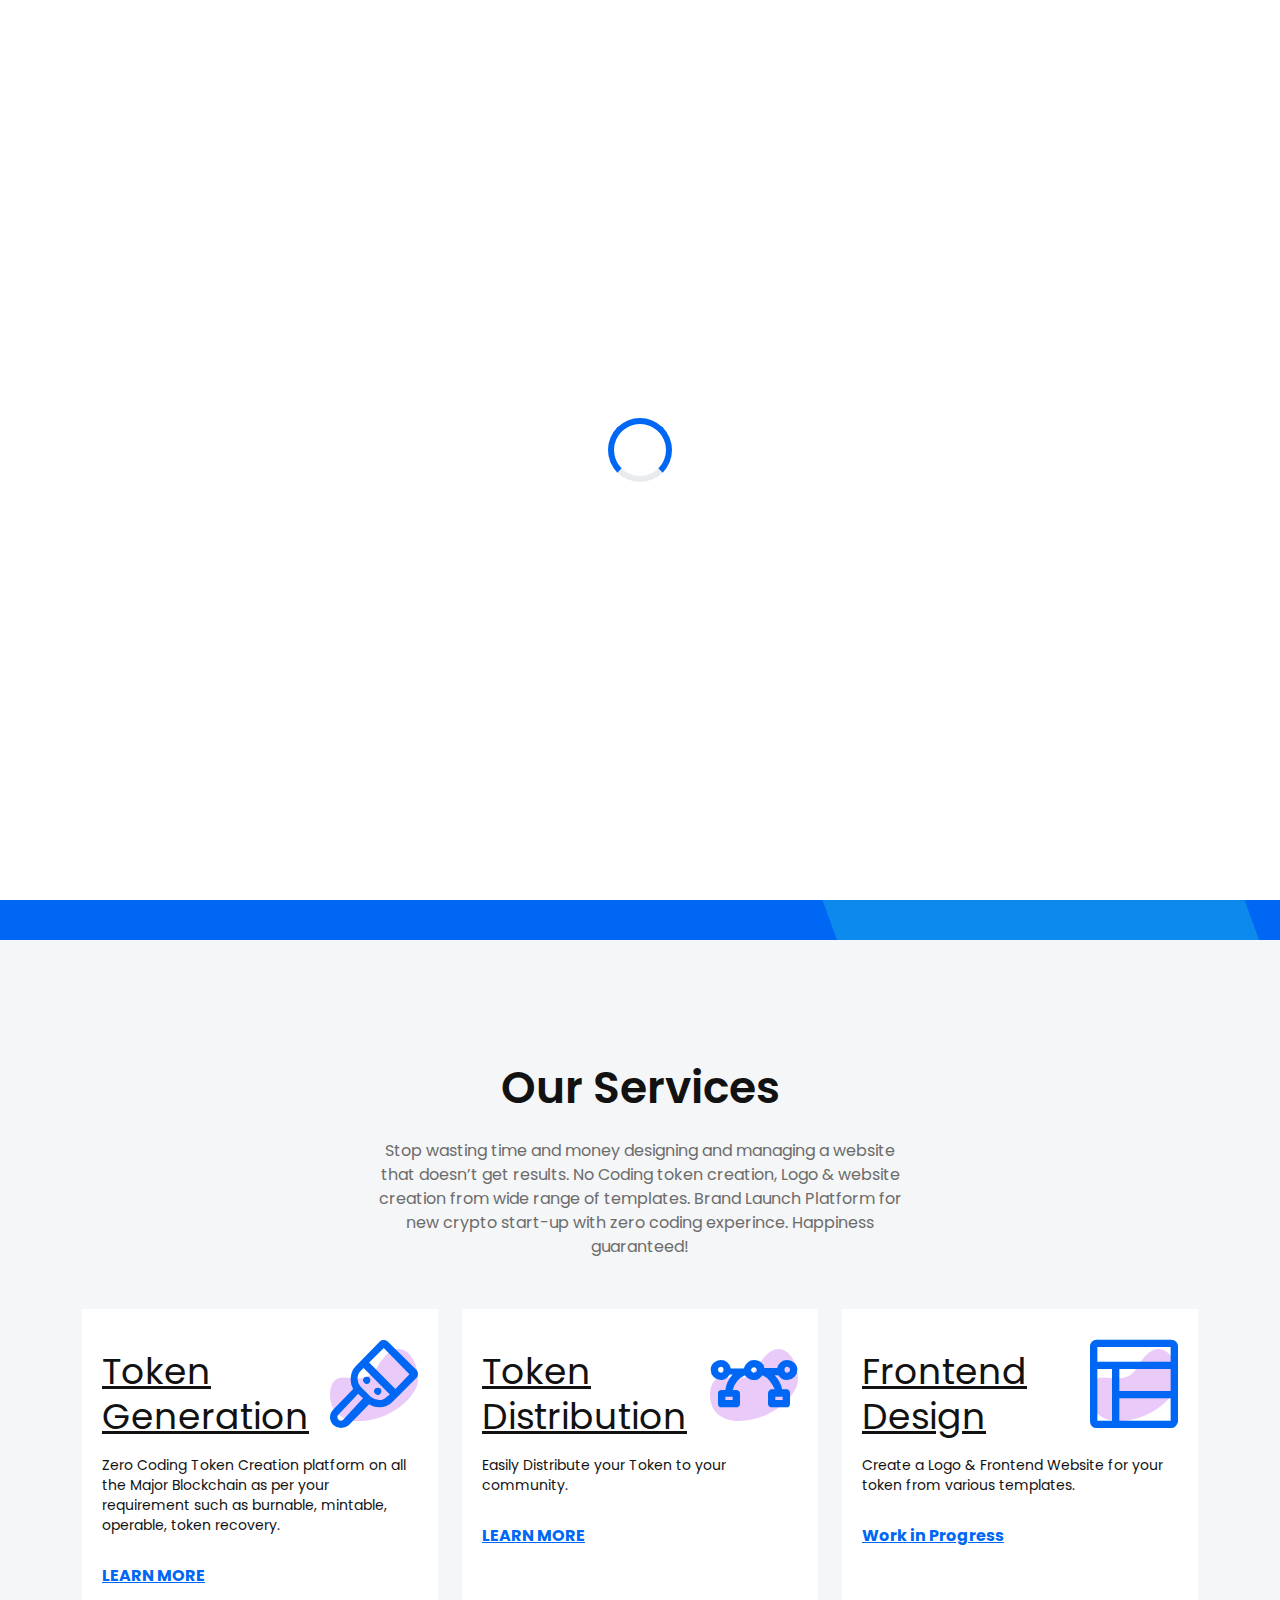
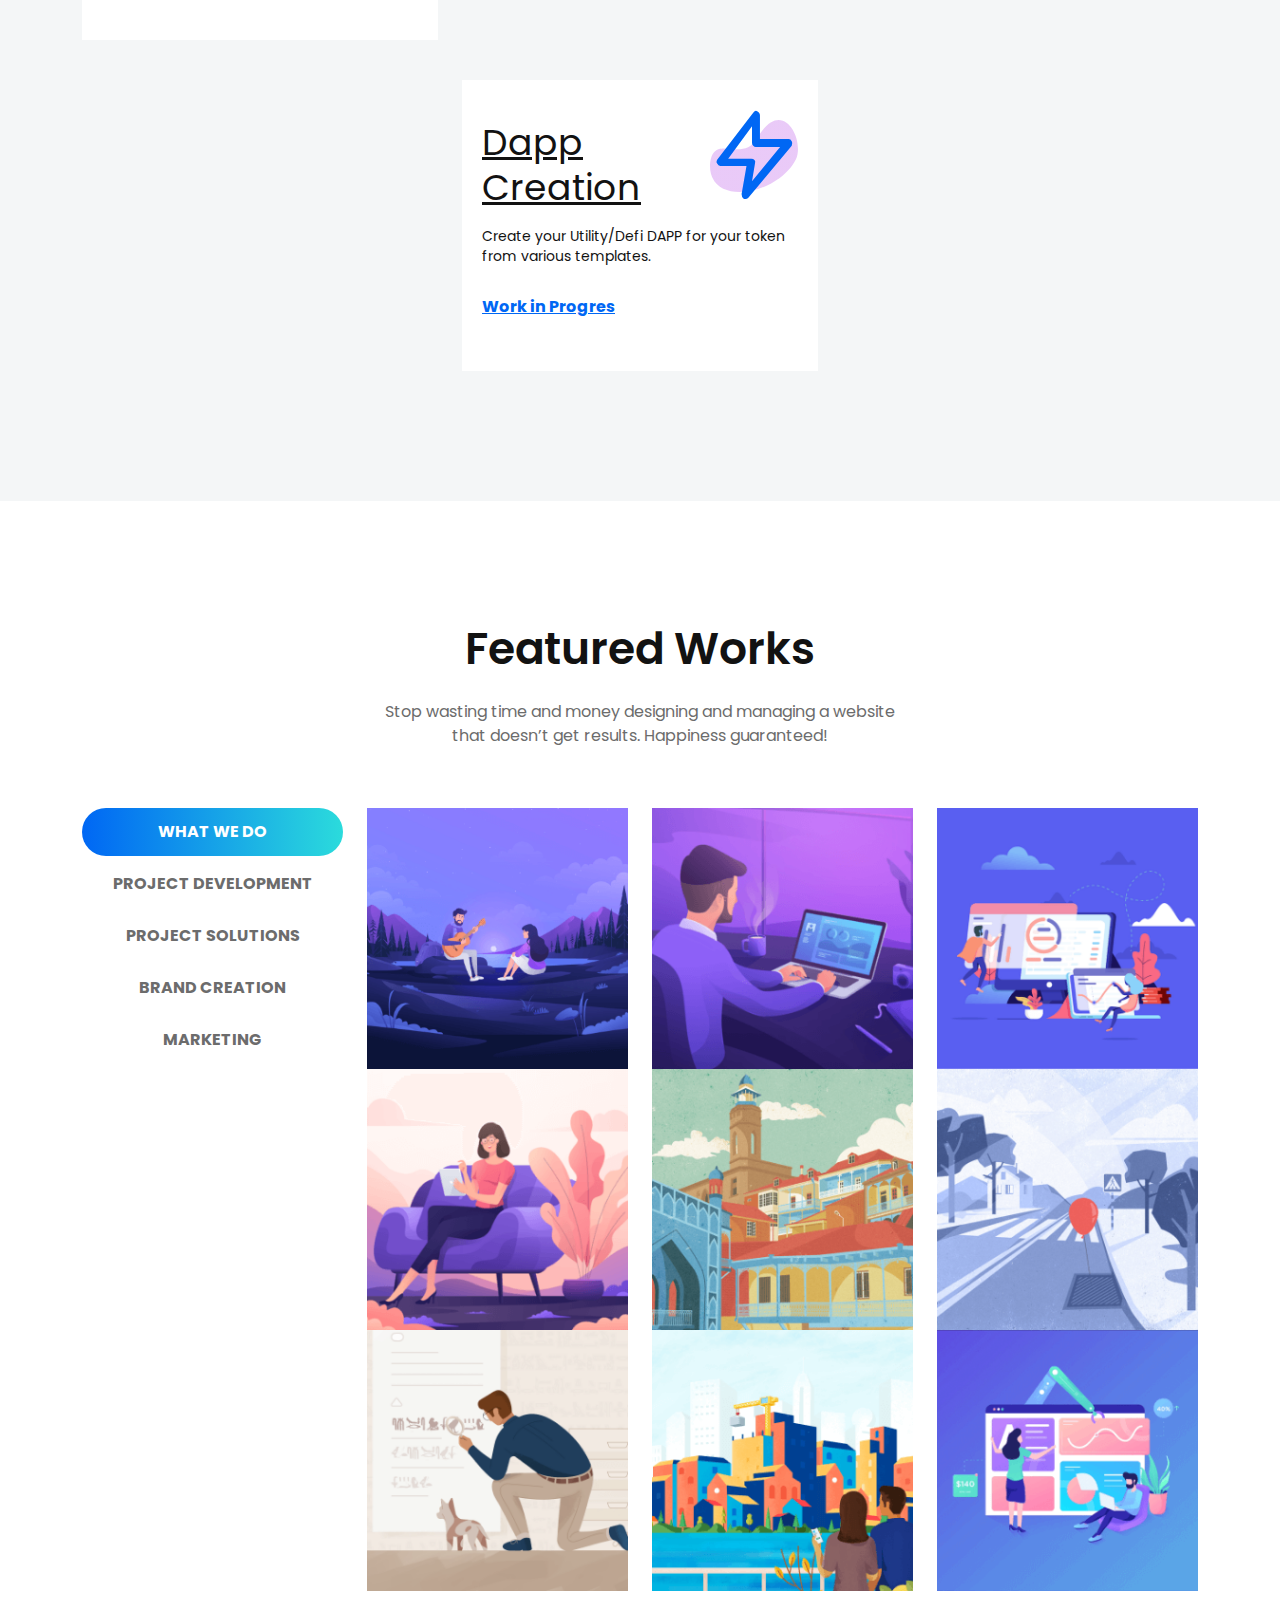
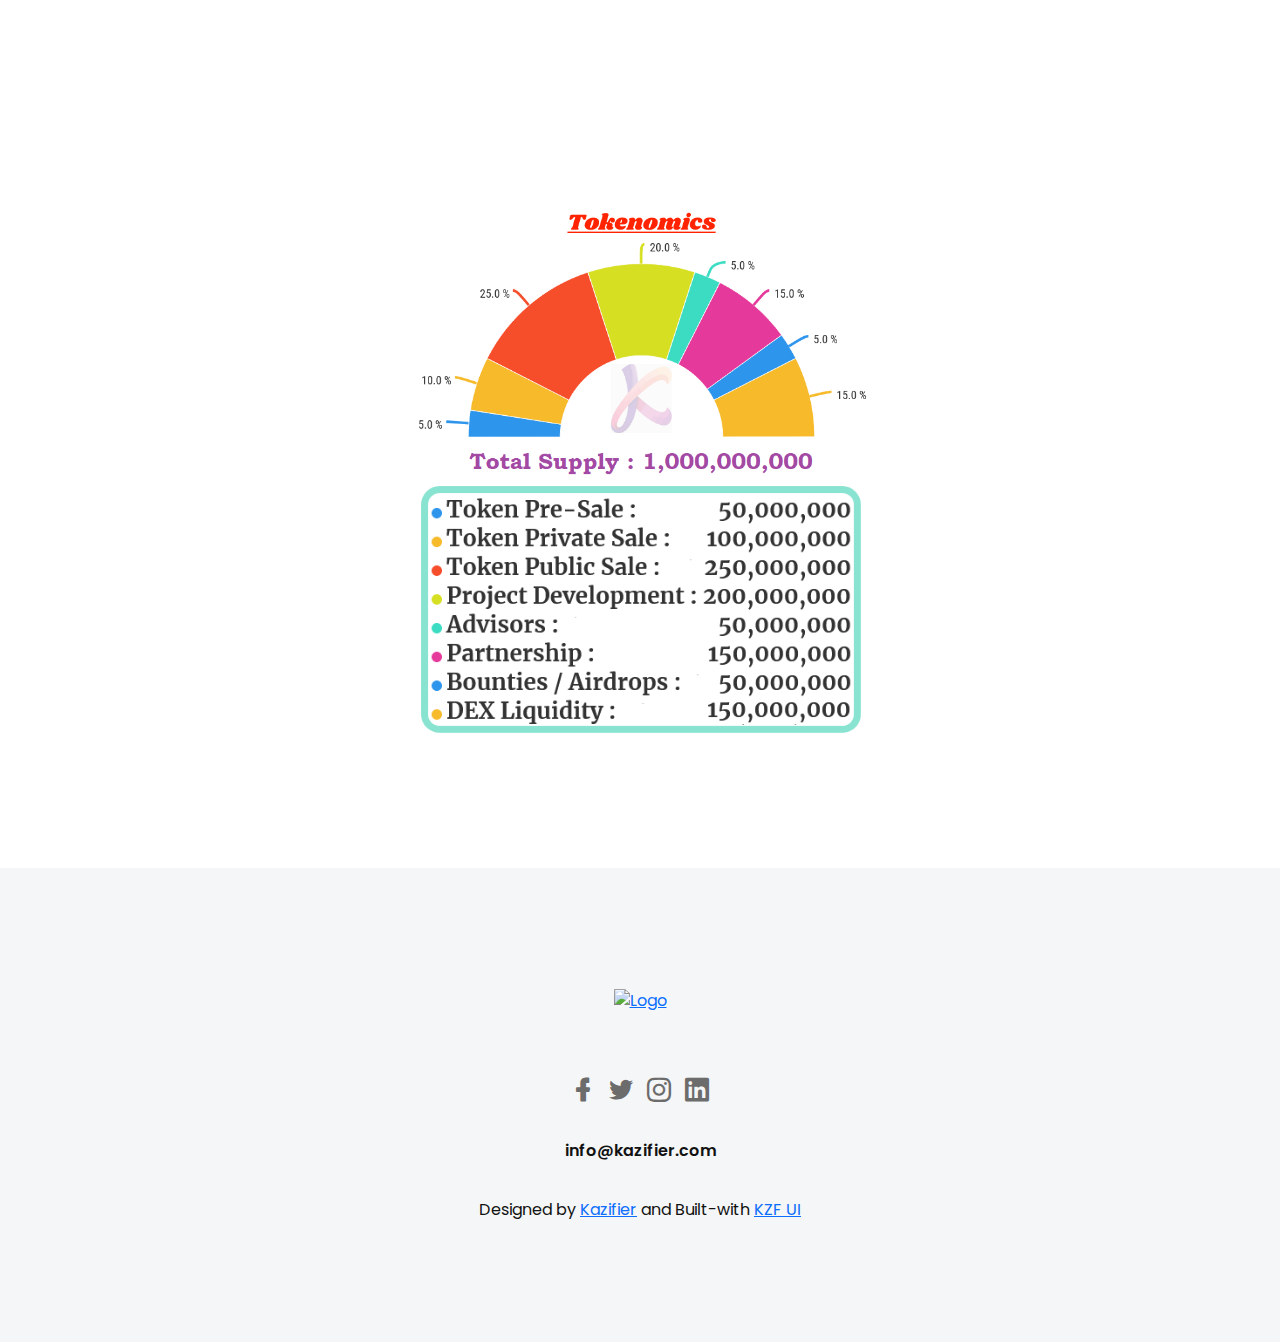
==== index.html @ 007f0717 "Initial commit" ====
<!doctype html>
<html class="no-js" lang="en">

<head>
    <meta charset="utf-8">
    
    <!--====== Title ======-->
    <title>Kazifier - Blockchain Solution</title>
    <link rel="icon" type="image/png" sizes="32x32" href="https://kazifier.sirv.com/UltimateBEP/favicon_package_v0.16/favicon-32x32.png">
	<link rel="apple-touch-icon" sizes="180x180" href="https://kazifier.sirv.com/UltimateBEP/favicon_package_v0.16/apple-touch-icon.png">
    <link rel="canonical" href="http://KZF.cryptocurrencya.repl.co">
    
    <!-- HTML Meta Tags -->
	<meta name="description" content="Easily create & deploy your Token, distribute among your community, create Logo & Website using wide range of Templates with Zero Coding Experience. Complete Blockchain Solutions under single Package.">
	<meta name="keywords" content="Kazifier, BEP20 Token Creator, BSC Token Creator, BEP20 Token Generator, ">
	<meta name="author" content="Kazifier">
	<meta name="robots" content="index, follow">

	<!-- Google / Search Engine Tags -->
	<meta itemprop="name" content="Kazifier - Blockchain Solution">
	<meta itemprop="description" content="Easily create & deploy your Token, distribute among your community, create Logo & Website using wide range of Templates with Zero Coding Experience. Complete Blockchain Solutions under single Package.">
	<meta itemprop="image" content="http://kazifier.sirv.com/KZF.png">

	<!-- Facebook Meta Tags -->
	<meta property="og:url" content="https://kazifier.com/">
	<meta property="og:type" content="website">
	<meta property="og:title" content="Kazifier - Blockchain Solution">
	<meta property="og:description" content="Easily create & deploy your Token, distribute among your community, create Logo & Website using wide range of Templates with Zero Coding Experience. Complete Blockchain Solutions under single Package.">
	<meta property="og:image" content="http://kazifier.sirv.com/KZF.png">

	<!-- Twitter Meta Tags -->
	<meta name="twitter:card" content="summary_large_image">
	<meta name="twitter:title" content="Kazifier - Blockchain Solution">
	<meta name="twitter:description" content="Easily create & deploy your Token, distribute among your community, create Logo & Website using wide range of Templates with Zero Coding Experience. Complete Blockchain Solutions under single Package.">
	<meta name="twitter:image" content="http://kazifier.sirv.com/KZF.png">

       
    <!--====== Magnific Popup CSS ======-->
    <link rel="stylesheet" href="assets/css/magnific-popup.css">
        
    <!--====== Slick CSS ======-->
    <link rel="stylesheet" href="assets/css/slick.css">
        
    <!--====== Line Icons CSS ======-->
    <link rel="stylesheet" href="assets/css/LineIcons.css">
        
    <!--====== Bootstrap CSS ======-->
    <link rel="stylesheet" href="https://cdn.jsdelivr.net/npm/bootstrap@5.0.1/dist/css/bootstrap.min.css" integrity="undefined" crossorigin="anonymous">
    
    <!--====== Default CSS ======-->
    <link rel="stylesheet" href="assets/css/default.css">
    
    <!--====== Style CSS ======-->
    <link rel="stylesheet" href="assets/css/style.css">

    <script src="https://cdn.jsdelivr.net/npm/cookie-bar/cookiebar-latest.min.js?forceLang=en&theme=momh&thirdparty=1&always=1&noGeoIp=1&scrolling=1&hideDetailsBtn=1" defer="true"></script>
    <script async="" src="https://connect.facebook.net/en_US/fbevents.js"></script>
	<script async="" src="https://www.google-analytics.com/analytics.js"></script>
    <link href="https://cdn.jsdelivr.net/npm/cookie-bar/themes/cookiebar-momh.min.css" rel="stylesheet" />
    
</head>

<body>
    <!--[if IE]>
    <p class="browserupgrade">You are using an <strong>outdated</strong> browser. Please <a href="https://browsehappy.com/">upgrade your browser</a> to improve your experience and security.</p>
  <![endif]-->
   
    <!--====== PRELOADER PART START ======-->

    <div class="preloader">
        <div class="loader">
            <div class="ytp-spinner">
                <div class="ytp-spinner-container">
                    <div class="ytp-spinner-rotator">
                        <div class="ytp-spinner-left">
                            <div class="ytp-spinner-circle"></div>
                        </div>
                        <div class="ytp-spinner-right">
                            <div class="ytp-spinner-circle"></div>
                        </div>
                    </div>
                </div>
            </div>
        </div>
    </div>

    <!--====== PRELOADER PART ENDS ======-->
    
    <!--====== NAVBAR TWO PART START ======-->

    <section class="navbar-area">
        <div class="container">
            <div class="row">
                <div class="col-lg-12">
                    <nav class="navbar navbar-expand-lg">
                       
                        <a class="navbar-brand" href="#">
                            <img src="https://kazifier.sirv.com/UltimateBEP/KZF.png" width="50" height=auto alt="Logo">
                        </a>
                        
                        <button class="navbar-toggler" type="button" data-toggle="collapse" data-target="#navbarTwo" aria-controls="navbarTwo" aria-expanded="false" aria-label="Toggle navigation">
                            <span class="toggler-icon"></span>
                            <span class="toggler-icon"></span>
                            <span class="toggler-icon"></span>
                        </button>

                        <div class="collapse navbar-collapse sub-menu-bar" id="navbarTwo">
                            <ul class="navbar-nav m-auto">
                                <li class="nav-item active"><a class="page-scroll" href="#home">home</a></li>
                                <li class="nav-item"><a class="page-scroll" href="#services">Services</a></li>
                                <li class="nav-item"><a class="page-scroll" href="#portfolio">Portfolio</a></li>
                                <li class="nav-item"><a class="page-scroll" href="#about">About</a></li>
                                <li class="nav-item"><a class="page-scroll" href="#contact"></a></li>
                            </ul>
                        </div>
                        
                        <div class="navbar-btn d-none d-sm-inline-block">
                            <ul>
                                <li><a class="solid" href="/cro.html">Create BEP20 Token</a></li>
                            </ul>
                        </div>
                    </nav> <!-- navbar -->
                </div>
            </div> <!-- row -->
        </div> <!-- container -->
    </section>

    <!--====== NAVBAR TWO PART ENDS ======-->
    
    <!--====== SLIDER PART START ======-->

    <section id="home" class="slider_area">
        <div id="carouselTwo" class="carousel slide" data-ride="carousel">
            <div class="carousel-inner">
                <div class="carousel-item active">
                    <div class="container">
                        <div class="row">
                            <div class="col-lg-6">
                                <div class="slider-content">
                                    <h1 class="title">Kazifier - Blockchain Solution</h1>
                                    <p class="text">We blend insights and strategy to create digital products for forward-thinking individual & organisations.</p>
                                    <ul class="slider-btn rounded-buttons">
                                        <li><a class="main-btn rounded-one" href="#">GET STARTED</a></li>
                                        <li><a class="main-btn rounded-two" href="https://kazifier.com/">Create BEP20 Token</a></li>
                                       <li><a class="main-btn rounded-two" href="https://airdrop-kazifier.vercel.app/">BEP20 Token Distributor</a></li>
                                    </ul>
                                </div>
                            </div>
                        </div> <!-- row -->
                    </div> <!-- container -->
                    <div class="slider-image-box d-none d-lg-flex align-items-end">
                        <div class="slider-image">
                            <img src="assets/images/slider/1.png" alt="Hero">
                        </div> <!-- slider-imgae -->
                    </div> <!-- slider-imgae box -->
                </div> <!-- carousel-item -->
            </div>
        </div>
    </section>

    <!--====== SLIDER PART ENDS ======-->
    
    <!--====== FEATRES TWO PART START ======-->

    <section id="services" class="features-area">
        <div class="container">
            <div class="row justify-content-center">
                <div class="col-lg-6 col-md-10">
                    <div class="section-title text-center pb-10">
                        <h3 class="title">Our Services</h3>
                        <p class="text">Stop wasting time and money designing and managing a website that doesn’t get results. No Coding token creation, Logo & website creation from wide range of templates. Brand Launch Platform for new crypto start-up with zero coding experince. Happiness guaranteed!</p>
                    </div> <!-- row -->
                </div>
            </div> <!-- row -->
            <div class="row justify-content-center">
                <div class="col-lg-4 col-md-7 col-sm-9">
                    <div class="single-features mt-40">
                        <div class="features-title-icon d-flex justify-content-between">
                            <h4 class="features-title"><a href="https://kazifier.com/">Token Generation</a></h4>
                            <div class="features-icon">
                                <i class="lni lni-brush"></i>
                                <img class="shape" src="assets/images/f-shape-1.svg" alt="Shape">
                            </div>
                        </div>
                        <div class="features-content">
                            <p class="text">Zero Coding Token Creation platform on all the Major Blockchain as per your requirement such as burnable, mintable, operable, token recovery.</p>
                            <a class="features-btn" href="https://kazifier.com/">LEARN MORE</a>
                        </div>
                    </div> <!-- single features -->
                </div>
                <div class="col-lg-4 col-md-7 col-sm-9">
                    <div class="single-features mt-40">
                        <div class="features-title-icon d-flex justify-content-between">
                            <h4 class="features-title"><a href="https://airdrop-kazifier.vercel.app/">Token Distribution</a></h4>
                            <div class="features-icon">
                                <i class="lni lni-vector"></i>
                                <img class="shape" src="assets/images/f-shape-1.svg" alt="Shape">
                            </div>
                        </div>
                        <div class="features-content">
                            <p class="text">Easily Distribute your Token to your community.</p>
                            <a class="features-btn" href="https://airdrop-kazifier.vercel.app/">LEARN MORE</a>
                        </div>
                    </div> <!-- single features -->
                </div>
                <div class="col-lg-4 col-md-7 col-sm-9">
                    <div class="single-features mt-40">
                        <div class="features-title-icon d-flex justify-content-between">
                            <h4 class="features-title"><a href="#">Frontend Design</a></h4>
                            <div class="features-icon">
                                <i class="lni lni-layout"></i>
                                <img class="shape" src="assets/images/f-shape-1.svg" alt="Shape">
                            </div>
                        </div>
                        <div class="features-content">
                            <p class="text">Create a Logo & Frontend Website for your token from various templates.</p>
                            <a class="features-btn" href="#">Work in Progress</a>
                        </div>
                    </div> <!-- single features -->
                </div>
                <div class="col-lg-4 col-md-7 col-sm-9">
                    <div class="single-features mt-40">
                        <div class="features-title-icon d-flex justify-content-between">
                            <h4 class="features-title"><a href="#">Dapp Creation</a></h4>
                            <div class="features-icon">
                                <i class="lni lni-bolt"></i>
                                <img class="shape" src="assets/images/f-shape-1.svg" alt="Shape">
                            </div>
                        </div>
                        <div class="features-content">
                            <p class="text">Create your Utility/Defi DAPP for your token from various templates.</p>
                            <a class="features-btn" href="#">Work in Progres</a>
                        </div>
                    </div> <!-- single features -->
                </div>
            </div> <!-- row -->
        </div> <!-- container -->
    </section>

    <!--====== FEATRES TWO PART ENDS ======-->
    
    <!--====== PORTFOLIO PART START ======-->

    <section id="portfolio" class="portfolio-area portfolio-four pb-100">
        <div class="container">
            <div class="row justify-content-center">
                <div class="col-lg-6 col-md-10">
                    <div class="section-title text-center pb-10">
                        <h3 class="title">Featured Works</h3>
                        <p class="text">Stop wasting time and money designing and managing a website that doesn’t get results. Happiness guaranteed!</p>
                    </div> <!-- section title -->
                </div>
            </div> <!-- row -->
            <div class="row">
                <div class="col-lg-3 col-md-3">
                    <div class="portfolio-menu text-center mt-50">
                        <ul>
                            <li data-filter="*" class="active">What We do</li>
                            <li data-filter=".branding-4">Project Development</li>
                            <li data-filter=".marketing-4">Project Solutions</li>
                            <li data-filter=".planning-4">Brand Creation</li>
                            <li data-filter=".research-4">Marketing</li>
                        </ul>
                    </div> <!-- portfolio menu -->
                </div>
                <div class="col-lg-9 col-md-9">
                    <div class="row no-gutters grid mt-50">
                        <div class="col-lg-4 col-sm-6 branding-4 planning-4">
                            <div class="single-portfolio">
                                <div class="portfolio-image">
                                    <img src="assets/images/portfolio/1.png" alt="">
                                    <div class="portfolio-overlay d-flex align-items-center justify-content-center">
                                        <div class="portfolio-content">
                                            <div class="portfolio-icon">
                                                <a class="image-popup" href="assets/images/portfolio/1.png"><i class="lni lni-zoom-in"></i></a>
                                                <img src="assets/images/portfolio/shape.svg" alt="shape" class="shape">
                                            </div>
                                            <div class="portfolio-icon">
                                                <a href="#"><i class="lni lni-link"></i></a>
                                                <img src="assets/images/portfolio/shape.svg" alt="shape" class="shape">
                                            </div>
                                        </div>
                                    </div>
                                </div>
                            </div> <!-- single portfolio -->
                        </div>
                        <div class="col-lg-4 col-sm-6 marketing-4 research-4">
                            <div class="single-portfolio">
                                <div class="portfolio-image">
                                    <img src="assets/images/portfolio/2.png" alt="">
                                    <div class="portfolio-overlay d-flex align-items-center justify-content-center">
                                        <div class="portfolio-content">
                                            <div class="portfolio-icon">
                                                <a class="image-popup" href="assets/images/portfolio/2.png"><i class="lni lni-zoom-in"></i></a>
                                                <img src="assets/images/portfolio/shape.svg" alt="shape" class="shape">
                                            </div>
                                            <div class="portfolio-icon">
                                                <a href="#"><i class="lni lni-link"></i></a>
                                                <img src="assets/images/portfolio/shape.svg" alt="shape" class="shape">
                                            </div>
                                        </div>
                                    </div>
                                </div>
                            </div> <!-- single portfolio -->
                        </div>
                        <div class="col-lg-4 col-sm-6 branding-4 marketing-4">
                            <div class="single-portfolio">
                                <div class="portfolio-image">
                                    <img src="assets/images/portfolio/3.png" alt="">
                                    <div class="portfolio-overlay d-flex align-items-center justify-content-center">
                                        <div class="portfolio-content">
                                            <div class="portfolio-icon">
                                                <a class="image-popup" href="assets/images/portfolio/3.png"><i class="lni lni-zoom-in"></i></a>
                                                <img src="assets/images/portfolio/shape.svg" alt="shape" class="shape">
                                            </div>
                                            <div class="portfolio-icon">
                                                <a href="#"><i class="lni lni-link"></i></a>
                                                <img src="assets/images/portfolio/shape.svg" alt="shape" class="shape">
                                            </div>
                                        </div>
                                    </div>
                                </div>
                            </div> <!-- single portfolio -->
                        </div>
                        <div class="col-lg-4 col-sm-6 planning-4 research-4">
                            <div class="single-portfolio">
                                <div class="portfolio-image">
                                    <img src="assets/images/portfolio/4.png" alt="">
                                    <div class="portfolio-overlay d-flex align-items-center justify-content-center">
                                        <div class="portfolio-content">
                                            <div class="portfolio-icon">
                                                <a class="image-popup" href="assets/images/portfolio/4.png"><i class="lni lni-zoom-in"></i></a>
                                                <img src="assets/images/portfolio/shape.svg" alt="shape" class="shape">
                                            </div>
                                            <div class="portfolio-icon">
                                                <a href="#"><i class="lni lni-link"></i></a>
                                                <img src="assets/images/portfolio/shape.svg" alt="shape" class="shape">
                                            </div>
                                        </div>
                                    </div>
                                </div>
                            </div> <!-- single portfolio -->
                        </div>
                        <div class="col-lg-4 col-sm-6 marketing-4">
                            <div class="single-portfolio">
                                <div class="portfolio-image">
                                    <img src="assets/images/portfolio/5.png" alt="">
                                    <div class="portfolio-overlay d-flex align-items-center justify-content-center">
                                        <div class="portfolio-content">
                                            <div class="portfolio-icon">
                                                <a class="image-popup" href="assets/images/portfolio/5.png"><i class="lni lni-zoom-in"></i></a>
                                                <img src="assets/images/portfolio/shape.svg" alt="shape" class="shape">
                                            </div>
                                            <div class="portfolio-icon">
                                                <a href="#"><i class="lni lni-link"></i></a>
                                                <img src="assets/images/portfolio/shape.svg" alt="shape" class="shape">
                                            </div>
                                        </div>
                                    </div>
                                </div>
                            </div> <!-- single portfolio -->
                        </div>
                        <div class="col-lg-4 col-sm-6 planning-4">
                            <div class="single-portfolio">
                                <div class="portfolio-image">
                                    <img src="assets/images/portfolio/6.png" alt="">
                                    <div class="portfolio-overlay d-flex align-items-center justify-content-center">
                                        <div class="portfolio-content">
                                            <div class="portfolio-icon">
                                                <a class="image-popup" href="assets/images/portfolio/6.png"><i class="lni lni-zoom-in"></i></a>
                                                <img src="assets/images/portfolio/shape.svg" alt="shape" class="shape">
                                            </div>
                                            <div class="portfolio-icon">
                                                <a href="#"><i class="lni lni-link"></i></a>
                                                <img src="assets/images/portfolio/shape.svg" alt="shape" class="shape">
                                            </div>
                                        </div>
                                    </div>
                                </div>
                            </div> <!-- single portfolio -->
                        </div>
                        <div class="col-lg-4 col-sm-6 research-4">
                            <div class="single-portfolio">
                                <div class="portfolio-image">
                                    <img src="assets/images/portfolio/7.png" alt="">
                                    <div class="portfolio-overlay d-flex align-items-center justify-content-center">
                                        <div class="portfolio-content">
                                            <div class="portfolio-icon">
                                                <a class="image-popup" href="assets/images/portfolio/7.png"><i class="lni lni-zoom-in"></i></a>
                                                <img src="assets/images/portfolio/shape.svg" alt="shape" class="shape">
                                            </div>
                                            <div class="portfolio-icon">
                                                <a href="#"><i class="lni lni-link"></i></a>
                                                <img src="assets/images/portfolio/shape.svg" alt="shape" class="shape">
                                            </div>
                                        </div>
                                    </div>
                                </div>
                            </div> <!-- single portfolio -->
                        </div>
                        <div class="col-lg-4 col-sm-6 branding-4 planning-4">
                            <div class="single-portfolio">
                                <div class="portfolio-image">
                                    <img src="assets/images/portfolio/8.png" alt="">
                                    <div class="portfolio-overlay d-flex align-items-center justify-content-center">
                                        <div class="portfolio-content">
                                            <div class="portfolio-icon">
                                                <a class="image-popup" href="assets/images/portfolio/8.png"><i class="lni lni-zoom-in"></i></a>
                                                <img src="assets/images/portfolio/shape.svg" alt="shape" class="shape">
                                            </div>
                                            <div class="portfolio-icon">
                                                <a href="#"><i class="lni lni-link"></i></a>
                                                <img src="assets/images/portfolio/shape.svg" alt="shape" class="shape">
                                            </div>
                                        </div>
                                    </div>
                                </div>
                            </div> <!-- single portfolio -->
                        </div>
                        <div class="col-lg-4 col-sm-6 marketing-4">
                            <div class="single-portfolio">
                                <div class="portfolio-image">
                                    <img src="assets/images/portfolio/9.png" alt="">
                                    <div class="portfolio-overlay d-flex align-items-center justify-content-center">
                                        <div class="portfolio-content">
                                            <div class="portfolio-icon">
                                                <a class="image-popup" href="assets/images/portfolio/9.png"><i class="lni lni-zoom-in"></i></a>
                                                <img src="assets/images/portfolio/shape.svg" alt="shape" class="shape">
                                            </div>
                                            <div class="portfolio-icon">
                                                <a href="#"><i class="lni lni-link"></i></a>
                                                <img src="assets/images/portfolio/shape.svg" alt="shape" class="shape">
                                            </div>
                                        </div>
                                    </div>
                                </div>
                            </div> <!-- single portfolio -->
                        </div>
                    </div> <!-- row -->
                </div>
            </div> <!-- row -->
        </div> <!-- container -->
    </section>

    <!--====== PORTFOLIO PART ENDS ======-->
    
       
    <!--====== ABOUT PART START ======-->

<section class="about-area about-dark" id="about">
    <div class="container">
        <div class="row justify-content-center">
            <div class="col-lg-5">
                <div class="about-image mt-10">
                    <img src="assets/images/chart.png" alt="about">
                    <img src="assets/images/token.png" alt="about">
                </div> <!-- faq image -->
            </div>
        </div> <!-- row -->
    </div> <!-- container -->
</section>

    <!--====== ABOUT PART ENDS ======-->
    <!--====== FOOTER PART START ======-->

    <section class="footer-area footer-white">
        <div class="container">
            <div class="row justify-content-center">
                <div class="col-lg-6">
                    <div class="footer-logo text-center">
                        <a class="mt-30" href="index.html"><img src="https://kazifier.sirv.com/UltimateBEP/KZF.png" width="200" height=auto alt="Logo"></a>
                    </div> <!-- footer logo -->
                    <ul class="social text-center mt-60">
                        <li><a href="https://facebook.com/kazifier"><i class="lni lni-facebook-filled"></i></a></li>
                        <li><a href="https://twitter.com/kazifier"><i class="lni lni-twitter-original"></i></a></li>
                        <li><a href="https://instagram.com/kazifier"><i class="lni lni-instagram-original"></i></a></li>
                        <li><a href="#"><i class="lni lni-linkedin-original"></i></a></li>
                    </ul> <!-- social -->
                    <div class="footer-support text-center">
                        <span class="mail">info@kazifier.com</span>
                    </div>
                    <div class="copyright text-center mt-35">
                        <p class="text">Designed by <a href="https://kazifier.com" rel="nofollow">Kazifier</a> and Built-with <a rel="nofollow" href="https://kazifier.com">KZF UI</a> </p>
                    </div> <!--  copyright -->
                </div>
            </div> <!-- row -->
        </div> <!-- container -->
        
        <div>
		<div id="cookie-bar-prompt" style="display: none; opacity: 0;">
			<div id="cookie-bar-prompt-content">
				<div><a href="http://cookie-bar.eu" id="cookie-bar-prompt-logo" rel="nofollow noopener noreferrer"><span>cookie bar</span></a> <a id="cookie-bar-prompt-close" rel="nofollow noopener noreferrer"><span>close</span></a></div>
				<div class="clear">&nbsp;</div>
				<p>This website makes use of cookies to enhance browsing experience and provide additional functionality. None of this data can or will be used to identify or contact you.</p>
				<p>This website makes use of third party cookies, see the details in the privacy policy.</p>
				<p>
					<br />
					<br /> <i id="cookie-bar-tracking">This website makes use of tracking cookies, see the details in the privacy policy.</i>
					<br />
					<br /> <i id="cookie-bar-privacy-page">To learn more about how this website uses cookies or localStorage, please read our <a href="" id="cookie-bar-privacy-link" rel="nofollow noopener noreferrer">PRIVACY POLICY</a>.</i>
					<br />
					<br />
					<br /> By clicking <span>Allow cookies</span> you give your permission to this website to store small bits of data on your device.
					<br />
					<br /> <i id="cookie-bar-no-consent" style="display: none;">By clicking <span>Disallow cookies</span>, <span id="cookie-bar-scrolling" style="display: inline-block;">or by scrolling the page,</span> you deny your consent to store any cookies and localStorage data for this website, eventually deleting already stored cookies (some parts of the site may stop working properly).</i>
					<br />
					<br /> To learn more about cookies and localStorage, visit <a href="https://ico.org.uk/for-organisations/guide-to-pecr/cookies-and-similar-technologies/" rel="nofollow noopener noreferrer" target="_blank">Information Commissioner&#39;s Office</a>.</p>
				<hr />
				<div>To disable all cookies through the browser, click on the corresponding icon and follow the instructions:</div>
				<div id="cookie-bar-browsers">
					<!-- Thanks Peequi for the icons http://ampeross.deviantart.com/art/Peequi-part-1-290622606 --><a class="chrome" href="https://support.google.com/accounts/answer/61416?hl=en" rel="nofollow noopener noreferrer" target="_blank"><span>Chrome</span></a> <a class="firefox" href="https://support.mozilla.org/en-GB/kb/enable-and-disable-cookies-website-preferences" rel="nofollow noopener noreferrer" target="_blank"><span>Firefox</span></a> <a class="ie" href="http://windows.microsoft.com/en-gb/internet-explorer/delete-manage-cookies#ie=ie-11" rel="nofollow noopener noreferrer" target="_blank"><span>Internet Explorer</span></a> <a class="opera" href="https://help.opera.com/en/latest/web-preferences/#cookies" rel="nofollow noopener noreferrer" target="_blank"><span>Opera</span></a> <a class="safari" href="https://support.apple.com/en-gb/guide/safari/sfri11471/mac" rel="nofollow noopener noreferrer" target="_blank"><span>Safari</span></a></div>
				<div>&nbsp;</div>
				<p>&nbsp;</p>
			</div>
		</div>
		<div id="cookie-bar" style="display: none; bottom: 0px; opacity: 0;">
			<p>This website makes use of cookies to enhance browsing experience and provide additional functionality. <a data-alt="Privacy policy" id="cookie-bar-prompt-button" rel="nofollow noopener noreferrer" style="display: none;">Details</a> <a href="" id="cookie-bar-main-privacy-link" rel="nofollow noopener noreferrer">Privacy policy</a></p>
			<div><a id="cookie-bar-button-no" rel="nofollow noopener noreferrer" style="display: none;">Disallow cookies</a> <a id="cookie-bar-button" rel="nofollow noopener noreferrer">Allow cookies</a></div>
		</div>
	    </div>
    </section>

    <!--====== FOOTER PART ENDS ======-->
    
    <!--====== BACK TOP TOP PART START ======-->

    <a href="#" class="back-to-top"><i class="lni lni-chevron-up"></i></a>

    <!--====== BACK TOP TOP PART ENDS ======-->    

    <!--====== PART START ======-->

<!--
    <section class="">
        <div class="container">
            <div class="row">
                <div class="col-lg-">
                    
                </div>
            </div>
        </div>
    </section>
-->

    <!--====== PART ENDS ======-->




    <!--====== Jquery js ======-->
    <script src="https://cdn.jsdelivr.net/npm/jquery@3.6.0/dist/jquery.min.js"></script>
    <script src="https://cdn.jsdelivr.net/npm/modernizr@3.11.7/lib/cli.min.js"></script>
    
    <!--====== Bootstrap js ======-->
    <script src="https://cdn.jsdelivr.net/npm/popper.js@1.16.1/dist/umd/popper.min.js"></script>
    <script src="https://cdn.jsdelivr.net/npm/bootstrap@5.0.1/dist/js/bootstrap.min.js" integrity="undefined" crossorigin="anonymous"></script>
    
    <!--====== Slick js ======-->
    <script src="assets/js/slick.min.js"></script>
    
    <!--====== Magnific Popup js ======-->
    <script src="https://cdn.jsdelivr.net/npm/magnific-popup@1.1.0/dist/jquery.magnific-popup.min.js"></script>
    
    <!--====== Isotope js ======-->
    <script src="https://unpkg.com/imagesloaded@4/imagesloaded.pkgd.min.js"></script>
    <script src="https://unpkg.com/isotope-layout@3/dist/isotope.pkgd.min.js"></script>
        
    <!--====== Scrolling Nav js ======-->
    <script src="https://cdn.jsdelivr.net/npm/jquery.easing@1.4.1/jquery.easing.min.js"></script>
    <script src="assets/js/scrolling-nav.js"></script>
    
    <!--====== Main js ======-->
    <script src="assets/js/main.js"></script>
    
</body>

</html>
---- assets/css/default.css ----
/* Deafult Margin & Padding */
/*-- Margin Top --*/
.mt-5 {
	margin-top: 5px;
}
.mt-10 {
	margin-top: 10px;
}
.mt-15 {
	margin-top: 15px;
}
.mt-20 {
	margin-top: 20px;
}
.mt-25 {
	margin-top: 25px;
}
.mt-30 {
	margin-top: 30px;
}
.mt-35 {
	margin-top: 35px;
}
.mt-40 {
	margin-top: 40px;
}
.mt-45 {
	margin-top: 45px;
}
.mt-50 {
	margin-top: 50px;
}
.mt-55 {
	margin-top: 55px;
}
.mt-60 {
	margin-top: 60px;
}
.mt-65 {
	margin-top: 65px;
}
.mt-70 {
	margin-top: 70px;
}
.mt-75 {
	margin-top: 75px;
}
.mt-80 {
	margin-top: 80px;
}
.mt-85 {
	margin-top: 85px;
}
.mt-90 {
	margin-top: 90px;
}
.mt-95 {
	margin-top: 95px;
}
.mt-100 {
	margin-top: 100px;
}
.mt-105 {
	margin-top: 105px;
}
.mt-110 {
	margin-top: 110px;
}
.mt-115 {
	margin-top: 115px;
}
.mt-120 {
	margin-top: 120px;
}
.mt-125 {
	margin-top: 125px;
}
.mt-130 {
	margin-top: 130px;
}
.mt-135 {
	margin-top: 135px;
}
.mt-140 {
	margin-top: 140px;
}
.mt-145 {
	margin-top: 145px;
}
.mt-150 {
	margin-top: 150px;
}
.mt-155 {
	margin-top: 155px;
}
.mt-160 {
	margin-top: 160px;
}
.mt-165 {
	margin-top: 165px;
}
.mt-170 {
	margin-top: 170px;
}
.mt-175 {
	margin-top: 175px;
}
.mt-180 {
	margin-top: 180px;
}
.mt-185 {
	margin-top: 185px;
}
.mt-190 {
	margin-top: 190px;
}
.mt-195 {
	margin-top: 195px;
}
.mt-200 {
	margin-top: 200px;
}
/*-- Margin Bottom --*/

.mb-5 {
	margin-bottom: 5px;
}
.mb-10 {
	margin-bottom: 10px;
}
.mb-15 {
	margin-bottom: 15px;
}
.mb-20 {
	margin-bottom: 20px;
}
.mb-25 {
	margin-bottom: 25px;
}
.mb-30 {
	margin-bottom: 30px;
}
.mb-35 {
	margin-bottom: 35px;
}
.mb-40 {
	margin-bottom: 40px;
}
.mb-45 {
	margin-bottom: 45px;
}
.mb-50 {
	margin-bottom: 50px;
}
.mb-55 {
	margin-bottom: 55px;
}
.mb-60 {
	margin-bottom: 60px;
}
.mb-65 {
	margin-bottom: 65px;
}
.mb-70 {
	margin-bottom: 70px;
}
.mb-75 {
	margin-bottom: 75px;
}
.mb-80 {
	margin-bottom: 80px;
}
.mb-85 {
	margin-bottom: 85px;
}
.mb-90 {
	margin-bottom: 90px;
}
.mb-95 {
	margin-bottom: 95px;
}
.mb-100 {
	margin-bottom: 100px;
}
.mb-105 {
	margin-bottom: 105px;
}
.mb-110 {
	margin-bottom: 110px;
}
.mb-115 {
	margin-bottom: 115px;
}
.mb-120 {
	margin-bottom: 120px;
}
.mb-125 {
	margin-bottom: 125px;
}
.mb-130 {
	margin-bottom: 130px;
}
.mb-135 {
	margin-bottom: 135px;
}
.mb-140 {
	margin-bottom: 140px;
}
.mb-145 {
	margin-bottom: 145px;
}
.mb-150 {
	margin-bottom: 150px;
}
.mb-155 {
	margin-bottom: 155px;
}
.mb-160 {
	margin-bottom: 160px;
}
.mb-165 {
	margin-bottom: 165px;
}
.mb-170 {
	margin-bottom: 170px;
}
.mb-175 {
	margin-bottom: 175px;
}
.mb-180 {
	margin-bottom: 180px;
}
.mb-185 {
	margin-bottom: 185px;
}
.mb-190 {
	margin-bottom: 190px;
}
.mb-195 {
	margin-bottom: 195px;
}
.mb-200 {
	margin-bottom: 200px;
}
/*-- margin left --*/
.ml-5 {
	margin-left: 5px;
}
.ml-10 {
	margin-left: 10px;
}
.ml-15 {
	margin-left: 15px;
}
.ml-20 {
	margin-left: 20px;
}
.ml-25 {
	margin-left: 25px;
}
.ml-30 {
	margin-left: 30px;
}
.ml-35 {
	margin-left: 35px;
}
.ml-40 {
	margin-left: 40px;
}
.ml-45 {
	margin-left: 45px;
}
.ml-50 {
	margin-left: 50px;
}
.ml-55 {
	margin-left: 55px;
}
.ml-60 {
	margin-left: 60px;
}
.ml-65 {
	margin-left: 65px;
}
.ml-70 {
	margin-left: 70px;
}
.ml-75 {
	margin-left: 75px;
}
.ml-80 {
	margin-left: 80px;
}
.ml-85 {
	margin-left: 85px;
}
.ml-90 {
	margin-left: 90px;
}
.ml-95 {
	margin-left: 95px;
}
.ml-100 {
	margin-left: 100px;
}
.ml-105 {
	margin-left: 105px;
}
.ml-110 {
	margin-left: 110px;
}
.ml-115 {
	margin-left: 115px;
}
.ml-120 {
	margin-left: 120px;
}
.ml-125 {
	margin-left: 125px;
}
.ml-130 {
	margin-left: 130px;
}
.ml-135 {
	margin-left: 135px;
}
.ml-140 {
	margin-left: 140px;
}
.ml-145 {
	margin-left: 145px;
}
.ml-150 {
	margin-left: 150px;
}
.ml-155 {
	margin-left: 155px;
}
.ml-160 {
	margin-left: 160px;
}
.ml-165 {
	margin-left: 165px;
}
.ml-170 {
	margin-left: 170px;
}
.ml-175 {
	margin-left: 175px;
}
.ml-180 {
	margin-left: 180px;
}
.ml-185 {
	margin-left: 185px;
}
.ml-190 {
	margin-left: 190px;
}
.ml-195 {
	margin-left: 195px;
}
.ml-200 {
	margin-left: 200px;
}
/*-- margin right --*/
.mr-5 {
	margin-right: 5px;
}
.mr-10 {
	margin-right: 10px;
}
.mr-15 {
	margin-right: 15px;
}
.mr-20 {
	margin-right: 20px;
}
.mr-25 {
	margin-right: 25px;
}
.mr-30 {
	margin-right: 30px;
}
.mr-35 {
	margin-right: 35px;
}
.mr-40 {
	margin-right: 40px;
}
.mr-45 {
	margin-right: 45px;
}
.mr-50 {
	margin-right: 50px;
}
.mr-55 {
	margin-right: 55px;
}
.mr-60 {
	margin-right: 60px;
}
.mr-65 {
	margin-right: 65px;
}
.mr-70 {
	margin-right: 70px;
}
.mr-75 {
	margin-right: 75px;
}
.mr-80 {
	margin-right: 80px;
}
.mr-85 {
	margin-right: 85px;
}
.mr-90 {
	margin-right: 90px;
}
.mr-95 {
	margin-right: 95px;
}
.mr-100 {
	margin-right: 100px;
}
.mr-105 {
	margin-right: 105px;
}
.mr-110 {
	margin-right: 110px;
}
.mr-115 {
	margin-right: 115px;
}
.mr-120 {
	margin-right: 120px;
}
.mr-125 {
	margin-right: 125px;
}
.mr-130 {
	margin-right: 130px;
}
.mr-135 {
	margin-right: 135px;
}
.mr-140 {
	margin-right: 140px;
}
.mr-145 {
	margin-right: 145px;
}
.mr-150 {
	margin-right: 150px;
}
.mr-155 {
	margin-right: 155px;
}
.mr-160 {
	margin-right: 160px;
}
.mr-165 {
	margin-right: 165px;
}
.mr-170 {
	margin-right: 170px;
}
.mr-175 {
	margin-right: 175px;
}
.mr-180 {
	margin-right: 180px;
}
.mr-185 {
	margin-right: 185px;
}
.mr-190 {
	margin-right: 190px;
}
.mr-195 {
	margin-right: 195px;
}
.mr-200 {
	margin-right: 200px;
}


/*-- Padding Top --*/

.pt-5 {
	padding-top: 5px;
}
.pt-10 {
	padding-top: 10px;
}
.pt-15 {
	padding-top: 15px;
}
.pt-20 {
	padding-top: 20px;
}
.pt-25 {
	padding-top: 25px;
}
.pt-30 {
	padding-top: 30px;
}
.pt-35 {
	padding-top: 35px;
}
.pt-40 {
	padding-top: 40px;
}
.pt-45 {
	padding-top: 45px;
}
.pt-50 {
	padding-top: 50px;
}
.pt-55 {
	padding-top: 55px;
}
.pt-60 {
	padding-top: 60px;
}
.pt-65 {
	padding-top: 65px;
}
.pt-70 {
	padding-top: 70px;
}
.pt-75 {
	padding-top: 75px;
}
.pt-80 {
	padding-top: 80px;
}
.pt-85 {
	padding-top: 85px;
}
.pt-90 {
	padding-top: 90px;
}
.pt-95 {
	padding-top: 95px;
}
.pt-100 {
	padding-top: 100px;
}
.pt-105 {
	padding-top: 105px;
}
.pt-110 {
	padding-top: 110px;
}
.pt-115 {
	padding-top: 115px;
}
.pt-120 {
	padding-top: 120px;
}
.pt-125 {
	padding-top: 125px;
}
.pt-130 {
	padding-top: 130px;
}
.pt-135 {
	padding-top: 135px;
}
.pt-140 {
	padding-top: 140px;
}
.pt-145 {
	padding-top: 145px;
}
.pt-150 {
	padding-top: 150px;
}
.pt-155 {
	padding-top: 155px;
}
.pt-160 {
	padding-top: 160px;
}
.pt-165 {
	padding-top: 165px;
}
.pt-170 {
	padding-top: 170px;
}
.pt-175 {
	padding-top: 175px;
}
.pt-180 {
	padding-top: 180px;
}
.pt-185 {
	padding-top: 185px;
}
.pt-190 {
	padding-top: 190px;
}
.pt-195 {
	padding-top: 195px;
}
.pt-200 {
	padding-top: 200px;
}
/*-- Padding Bottom --*/

.pb-5 {
	padding-bottom: 5px;
}
.pb-10 {
	padding-bottom: 10px;
}
.pb-15 {
	padding-bottom: 15px;
}
.pb-20 {
	padding-bottom: 20px;
}
.pb-25 {
	padding-bottom: 25px;
}
.pb-30 {
	padding-bottom: 30px;
}
.pb-35 {
	padding-bottom: 35px;
}
.pb-40 {
	padding-bottom: 40px;
}
.pb-45 {
	padding-bottom: 45px;
}
.pb-50 {
	padding-bottom: 50px;
}
.pb-55 {
	padding-bottom: 55px;
}
.pb-60 {
	padding-bottom: 60px;
}
.pb-65 {
	padding-bottom: 65px;
}
.pb-70 {
	padding-bottom: 70px;
}
.pb-75 {
	padding-bottom: 75px;
}
.pb-80 {
	padding-bottom: 80px;
}
.pb-85 {
	padding-bottom: 85px;
}
.pb-90 {
	padding-bottom: 90px;
}
.pb-95 {
	padding-bottom: 95px;
}
.pb-100 {
	padding-bottom: 100px;
}
.pb-105 {
	padding-bottom: 105px;
}
.pb-110 {
	padding-bottom: 110px;
}
.pb-115 {
	padding-bottom: 115px;
}
.pb-120 {
	padding-bottom: 120px;
}
.pb-125 {
	padding-bottom: 125px;
}
.pb-130 {
	padding-bottom: 130px;
}
.pb-135 {
	padding-bottom: 135px;
}
.pb-140 {
	padding-bottom: 140px;
}
.pb-145 {
	padding-bottom: 145px;
}
.pb-150 {
	padding-bottom: 150px;
}
.pb-155 {
	padding-bottom: 155px;
}
.pb-160 {
	padding-bottom: 160px;
}
.pb-165 {
	padding-bottom: 165px;
}
.pb-170 {
	padding-bottom: 170px;
}
.pb-175 {
	padding-bottom: 175px;
}
.pb-180 {
	padding-bottom: 180px;
}
.pb-185 {
	padding-bottom: 185px;
}
.pb-190 {
	padding-bottom: 190px;
}
.pb-195 {
	padding-bottom: 195px;
}
.pb-200 {
	padding-bottom: 200px;
}

/*-- Padding left --*/

.pl-0 {
	padding-left: 0px;
}
.pl-5 {
	padding-left: 5px;
}
.pl-10 {
	padding-left: 10px;
}
.pl-15 {
	padding-left: 15px;
}
.pl-20 {
	padding-left: 20px;
}
.pl-25 {
	padding-left: 25px;
}
.pl-30 {
	padding-left: 30px;
}
.pl-35 {
	padding-left: 35px;
}
.pl-40 {
	padding-left: 40px;
}
.pl-45 {
	padding-left: 45px;
}
.pl-50 {
	padding-left: 50px;
}
.pl-55 {
	padding-left: 55px;
}
.pl-60 {
	padding-left: 60px;
}
.pl-65 {
	padding-left: 65px;
}
.pl-70 {
	padding-left: 70px;
}
.pl-75 {
	padding-left: 75px;
}
.pl-80 {
	padding-left: 80px;
}
.pl-85 {
	padding-left: 85px;
}
.pl-90 {
	padding-left: 90px;
}
.pl-100 {
	padding-left: 100px;
}
.pl-105 {
	padding-left: 105px;
}
.pl-110 {
	padding-left: 110px;
}
.pl-115 {
	padding-left: 115px;
}
.pl-120 {
	padding-left: 120px;
}
.pl-125 {
	padding-left: 125px;
}
/*-- Padding right --*/

.pr-0 {
	padding-right: 0px;
}
.pr-5 {
	padding-right: 5px;
}
.pr-10 {
	padding-right: 10px;
}
.pr-15 {
	padding-right: 15px;
}
.pr-20 {
	padding-right: 20px;
}
.pr-25 {
	padding-right: 25px;
}
.pr-30 {
	padding-right: 30px;
}
.pr-35 {
	padding-right: 35px;
}
.pr-40 {
	padding-right: 40px;
}
.pr-45 {
	padding-right: 45px;
}
.pr-50 {
	padding-right: 50px;
}
.pr-55 {
	padding-right: 55px;
}
.pr-60 {
	padding-right: 60px;
}
.pr-65 {
	padding-right: 65px;
}
.pr-70 {
	padding-right: 70px;
}
.pr-75 {
	padding-right: 75px;
}
.pr-80 {
	padding-right: 80px;
}
.pr-85 {
	padding-right: 85px;
}
.pr-90 {
	padding-right: 90px;
}
.pr-95 {
	padding-right: 95px;
}
.pr-100 {
	padding-right: 100px;
}
.pr-105 {
	padding-right: 105px;
}
/* Background Color */

.gray-bg {
	background: #f6f6f6;
}
.white-bg {
	background: #fff;
}
.black-bg {
	background: #222;
}
/* Color */

.white {
	color: #fff;
}
.black {
	color: #222;
}
/* black overlay */

[data-overlay] {
	position: relative;
}
[data-overlay]::before {
	background: #000 none repeat scroll 0 0;
	content: "";
	height: 100%;
	left: 0;
	position: absolute;
	top: 0;
	width: 100%;
	z-index: 1;
}
[data-overlay="3"]::before {
	opacity: 0.3;
}
[data-overlay="4"]::before {
	opacity: 0.4;
}
[data-overlay="5"]::before {
	opacity: 0.5;
}
[data-overlay="6"]::before {
	opacity: 0.6;
}
[data-overlay="7"]::before {
	opacity: 0.7;
}
[data-overlay="8"]::before {
	opacity: 0.8;
}
[data-overlay="9"]::before {
	opacity: 0.9;
}
---- assets/css/style.css ----
/*---------------------------------------------------------------------------------
-----------------------------------------------------------------------------------

    CSS INDEX
    ===================

    01. Theme default CSS
	02. Header
    03. Hero
	04. Footer

-----------------------------------------------------------------------------------*/
/*===========================
      01.COMMON css 
===========================*/
@import url("https://fonts.googleapis.com/css?family=Poppins:300,400,500,600,700,800");
body {
  font-family: "Poppins", sans-serif;
  font-weight: normal;
  font-style: normal;
  color: #121212; }

* {
  margin: 0;
  padding: 0;
  -webkit-box-sizing: border-box;
  -moz-box-sizing: border-box;
  box-sizing: border-box; }

img {
  max-width: 100%; }

a:focus,
input:focus,
textarea:focus,
button:focus {
  text-decoration: none;
  outline: none; }

a:focus,
a:hover {
  text-decoration: none; }

i,
span,
a {
  display: inline-block; }

h1,
h2,
h3,
h4,
h5,
h6 {
  font-family: "Poppins", sans-serif;
  font-weight: 600;
  color: #121212;
  margin: 0px; }

h1 {
  font-size: 48px; }

h2 {
  font-size: 36px; }

h3 {
  font-size: 28px; }

h4 {
  font-size: 22px; }

h5 {
  font-size: 18px; }

h6 {
  font-size: 16px; }

ul, ol {
  margin: 0px;
  padding: 0px;
  list-style-type: none; }

p {
  font-size: 16px;
  font-weight: 400;
  line-height: 24px;
  color: #121212;
  margin: 0px; }

.bg_cover {
  background-position: center center;
  background-size: cover;
  background-repeat: no-repeat;
  width: 100%;
  height: 100%; }

/*===== All Slick Slide Outline Style =====*/
.slick-slide {
  outline: 0; }

/*===== All Section Title Style =====*/
.section-title .title {
  font-size: 44px;
  font-weight: 600;
  color: #121212;
  line-height: 55px; }
  @media (max-width: 767px) {
    .section-title .title {
      font-size: 30px;
      line-height: 35px; } }
.section-title .text {
  font-size: 16px;
  line-height: 24px;
  color: #6c6c6c;
  margin-top: 24px; }

/*===== All Preloader Style =====*/
.preloader {
  /* Body Overlay */
  position: fixed;
  top: 0;
  left: 0;
  display: table;
  height: 100%;
  width: 100%;
  /* Change Background Color */
  background: #fff;
  z-index: 99999; }
  .preloader .loader {
    display: table-cell;
    vertical-align: middle;
    text-align: center; }
    .preloader .loader .ytp-spinner {
      position: absolute;
      left: 50%;
      top: 50%;
      width: 64px;
      margin-left: -32px;
      z-index: 18;
      pointer-events: none; }
      .preloader .loader .ytp-spinner .ytp-spinner-container {
        pointer-events: none;
        position: absolute;
        width: 100%;
        padding-bottom: 100%;
        top: 50%;
        left: 50%;
        margin-top: -50%;
        margin-left: -50%;
        -webkit-animation: ytp-spinner-linspin 1568.23529647ms linear infinite;
        -moz-animation: ytp-spinner-linspin 1568.23529647ms linear infinite;
        -o-animation: ytp-spinner-linspin 1568.23529647ms linear infinite;
        animation: ytp-spinner-linspin 1568.23529647ms linear infinite; }
        .preloader .loader .ytp-spinner .ytp-spinner-container .ytp-spinner-rotator {
          position: absolute;
          width: 100%;
          height: 100%;
          -webkit-animation: ytp-spinner-easespin 5332ms cubic-bezier(0.4, 0, 0.2, 1) infinite both;
          -moz-animation: ytp-spinner-easespin 5332ms cubic-bezier(0.4, 0, 0.2, 1) infinite both;
          -o-animation: ytp-spinner-easespin 5332ms cubic-bezier(0.4, 0, 0.2, 1) infinite both;
          animation: ytp-spinner-easespin 5332ms cubic-bezier(0.4, 0, 0.2, 1) infinite both; }
          .preloader .loader .ytp-spinner .ytp-spinner-container .ytp-spinner-rotator .ytp-spinner-left {
            position: absolute;
            top: 0;
            left: 0;
            bottom: 0;
            overflow: hidden;
            right: 50%; }
          .preloader .loader .ytp-spinner .ytp-spinner-container .ytp-spinner-rotator .ytp-spinner-right {
            position: absolute;
            top: 0;
            right: 0;
            bottom: 0;
            overflow: hidden;
            left: 50%; }
    .preloader .loader .ytp-spinner-circle {
      box-sizing: border-box;
      position: absolute;
      width: 200%;
      height: 100%;
      border-style: solid;
      /* Spinner Color */
      border-color: #0067f4 #0067f4 #e9ecef;
      border-radius: 50%;
      border-width: 6px; }
    .preloader .loader .ytp-spinner-left .ytp-spinner-circle {
      left: 0;
      right: -100%;
      border-right-color: #e9ecef;
      -webkit-animation: ytp-spinner-left-spin 1333ms cubic-bezier(0.4, 0, 0.2, 1) infinite both;
      -moz-animation: ytp-spinner-left-spin 1333ms cubic-bezier(0.4, 0, 0.2, 1) infinite both;
      -o-animation: ytp-spinner-left-spin 1333ms cubic-bezier(0.4, 0, 0.2, 1) infinite both;
      animation: ytp-spinner-left-spin 1333ms cubic-bezier(0.4, 0, 0.2, 1) infinite both; }
    .preloader .loader .ytp-spinner-right .ytp-spinner-circle {
      left: -100%;
      right: 0;
      border-left-color: #e9ecef;
      -webkit-animation: ytp-right-spin 1333ms cubic-bezier(0.4, 0, 0.2, 1) infinite both;
      -moz-animation: ytp-right-spin 1333ms cubic-bezier(0.4, 0, 0.2, 1) infinite both;
      -o-animation: ytp-right-spin 1333ms cubic-bezier(0.4, 0, 0.2, 1) infinite both;
      animation: ytp-right-spin 1333ms cubic-bezier(0.4, 0, 0.2, 1) infinite both; }

/* Preloader Animations */
@-webkit-keyframes ytp-spinner-linspin {
  to {
    -webkit-transform: rotate(360deg);
    -moz-transform: rotate(360deg);
    -ms-transform: rotate(360deg);
    -o-transform: rotate(360deg);
    transform: rotate(360deg); } }
@keyframes ytp-spinner-linspin {
  to {
    -webkit-transform: rotate(360deg);
    -moz-transform: rotate(360deg);
    -ms-transform: rotate(360deg);
    -o-transform: rotate(360deg);
    transform: rotate(360deg); } }
@-webkit-keyframes ytp-spinner-easespin {
  12.5% {
    -webkit-transform: rotate(135deg);
    -moz-transform: rotate(135deg);
    -ms-transform: rotate(135deg);
    -o-transform: rotate(135deg);
    transform: rotate(135deg); }
  25% {
    -webkit-transform: rotate(270deg);
    -moz-transform: rotate(270deg);
    -ms-transform: rotate(270deg);
    -o-transform: rotate(270deg);
    transform: rotate(270deg); }
  37.5% {
    -webkit-transform: rotate(405deg);
    -moz-transform: rotate(405deg);
    -ms-transform: rotate(405deg);
    -o-transform: rotate(405deg);
    transform: rotate(405deg); }
  50% {
    -webkit-transform: rotate(540deg);
    -moz-transform: rotate(540deg);
    -ms-transform: rotate(540deg);
    -o-transform: rotate(540deg);
    transform: rotate(540deg); }
  62.5% {
    -webkit-transform: rotate(675deg);
    -moz-transform: rotate(675deg);
    -ms-transform: rotate(675deg);
    -o-transform: rotate(675deg);
    transform: rotate(675deg); }
  75% {
    -webkit-transform: rotate(810deg);
    -moz-transform: rotate(810deg);
    -ms-transform: rotate(810deg);
    -o-transform: rotate(810deg);
    transform: rotate(810deg); }
  87.5% {
    -webkit-transform: rotate(945deg);
    -moz-transform: rotate(945deg);
    -ms-transform: rotate(945deg);
    -o-transform: rotate(945deg);
    transform: rotate(945deg); }
  to {
    -webkit-transform: rotate(1080deg);
    -moz-transform: rotate(1080deg);
    -ms-transform: rotate(1080deg);
    -o-transform: rotate(1080deg);
    transform: rotate(1080deg); } }
@keyframes ytp-spinner-easespin {
  12.5% {
    -webkit-transform: rotate(135deg);
    -moz-transform: rotate(135deg);
    -ms-transform: rotate(135deg);
    -o-transform: rotate(135deg);
    transform: rotate(135deg); }
  25% {
    -webkit-transform: rotate(270deg);
    -moz-transform: rotate(270deg);
    -ms-transform: rotate(270deg);
    -o-transform: rotate(270deg);
    transform: rotate(270deg); }
  37.5% {
    -webkit-transform: rotate(405deg);
    -moz-transform: rotate(405deg);
    -ms-transform: rotate(405deg);
    -o-transform: rotate(405deg);
    transform: rotate(405deg); }
  50% {
    -webkit-transform: rotate(540deg);
    -moz-transform: rotate(540deg);
    -ms-transform: rotate(540deg);
    -o-transform: rotate(540deg);
    transform: rotate(540deg); }
  62.5% {
    -webkit-transform: rotate(675deg);
    -moz-transform: rotate(675deg);
    -ms-transform: rotate(675deg);
    -o-transform: rotate(675deg);
    transform: rotate(675deg); }
  75% {
    -webkit-transform: rotate(810deg);
    -moz-transform: rotate(810deg);
    -ms-transform: rotate(810deg);
    -o-transform: rotate(810deg);
    transform: rotate(810deg); }
  87.5% {
    -webkit-transform: rotate(945deg);
    -moz-transform: rotate(945deg);
    -ms-transform: rotate(945deg);
    -o-transform: rotate(945deg);
    transform: rotate(945deg); }
  to {
    -webkit-transform: rotate(1080deg);
    -moz-transform: rotate(1080deg);
    -ms-transform: rotate(1080deg);
    -o-transform: rotate(1080deg);
    transform: rotate(1080deg); } }
@-webkit-keyframes ytp-spinner-left-spin {
  0% {
    -webkit-transform: rotate(130deg);
    -moz-transform: rotate(130deg);
    -ms-transform: rotate(130deg);
    -o-transform: rotate(130deg);
    transform: rotate(130deg); }
  50% {
    -webkit-transform: rotate(-5deg);
    -moz-transform: rotate(-5deg);
    -ms-transform: rotate(-5deg);
    -o-transform: rotate(-5deg);
    transform: rotate(-5deg); }
  to {
    -webkit-transform: rotate(130deg);
    -moz-transform: rotate(130deg);
    -ms-transform: rotate(130deg);
    -o-transform: rotate(130deg);
    transform: rotate(130deg); } }
@keyframes ytp-spinner-left-spin {
  0% {
    -webkit-transform: rotate(130deg);
    -moz-transform: rotate(130deg);
    -ms-transform: rotate(130deg);
    -o-transform: rotate(130deg);
    transform: rotate(130deg); }
  50% {
    -webkit-transform: rotate(-5deg);
    -moz-transform: rotate(-5deg);
    -ms-transform: rotate(-5deg);
    -o-transform: rotate(-5deg);
    transform: rotate(-5deg); }
  to {
    -webkit-transform: rotate(130deg);
    -moz-transform: rotate(130deg);
    -ms-transform: rotate(130deg);
    -o-transform: rotate(130deg);
    transform: rotate(130deg); } }
@-webkit-keyframes ytp-right-spin {
  0% {
    -webkit-transform: rotate(-130deg);
    -moz-transform: rotate(-130deg);
    -ms-transform: rotate(-130deg);
    -o-transform: rotate(-130deg);
    transform: rotate(-130deg); }
  50% {
    -webkit-transform: rotate(5deg);
    -moz-transform: rotate(5deg);
    -ms-transform: rotate(5deg);
    -o-transform: rotate(5deg);
    transform: rotate(5deg); }
  to {
    -webkit-transform: rotate(-130deg);
    -moz-transform: rotate(-130deg);
    -ms-transform: rotate(-130deg);
    -o-transform: rotate(-130deg);
    transform: rotate(-130deg); } }
@keyframes ytp-right-spin {
  0% {
    -webkit-transform: rotate(-130deg);
    -moz-transform: rotate(-130deg);
    -ms-transform: rotate(-130deg);
    -o-transform: rotate(-130deg);
    transform: rotate(-130deg); }
  50% {
    -webkit-transform: rotate(5deg);
    -moz-transform: rotate(5deg);
    -ms-transform: rotate(5deg);
    -o-transform: rotate(5deg);
    transform: rotate(5deg); }
  to {
    -webkit-transform: rotate(-130deg);
    -moz-transform: rotate(-130deg);
    -ms-transform: rotate(-130deg);
    -o-transform: rotate(-130deg);
    transform: rotate(-130deg); } }
/*===========================
    11.BUTTON css 
===========================*/
.buttons-title .title {
  font-size: 36px;
  line-height: 45px;
  color: #6c6c6c; }
  @media (max-width: 767px) {
    .buttons-title .title {
      font-size: 24px;
      line-height: 35px; } }

.main-btn {
  display: inline-block;
  font-weight: 700;
  text-align: center;
  white-space: nowrap;
  vertical-align: middle;
  -webkit-user-select: none;
  -moz-user-select: none;
  -ms-user-select: none;
  user-select: none;
  border: 2px solid transparent;
  padding: 0 32px;
  font-size: 16px;
  line-height: 46px;
  color: #0067f4;
  cursor: pointer;
  z-index: 5;
  -webkit-transition: all 0.4s ease-out 0s;
  -moz-transition: all 0.4s ease-out 0s;
  -ms-transition: all 0.4s ease-out 0s;
  -o-transition: all 0.4s ease-out 0s;
  transition: all 0.4s ease-out 0s;
  position: relative;
  text-transform: uppercase; }
  @media (max-width: 767px) {
    .main-btn {
      font-size: 14px;
      padding: 0 20px;
      line-height: 40px; } }

/*===== standard Buttons =====*/
.standard-buttons ul li {
  display: inline-block;
  margin-left: 18px;
  margin-top: 20px; }
  @media (max-width: 767px) {
    .standard-buttons ul li {
      margin-left: 0; } }
  .standard-buttons ul li:first-child {
    margin-left: 0; }
.standard-buttons .standard-one {
  border-color: #0067f4; }
  .standard-buttons .standard-one:hover {
    color: #0067f4;
    background-color: rgba(0, 103, 244, 0.4); }
.standard-buttons .standard-two {
  color: #fff;
  background-color: #0067f4;
  border-color: #0067f4; }
  .standard-buttons .standard-two:hover {
    color: #0067f4;
    background-color: transparent; }
.standard-buttons .standard-three {
  overflow: hidden;
  line-height: 50px;
  color: #fff;
  background: -webkit-linear-gradient(left, #0067f4 0%, #2bdbdc 50%, #0067f4 100%);
  background: -o-linear-gradient(left, #0067f4 0%, #2bdbdc 50%, #0067f4 100%);
  background: linear-gradient(to right, #0067f4 0%, #2bdbdc 50%, #0067f4 100%);
  border: 0;
  line-height: 52px;
  background-size: 200% auto; }
  @media only screen and (min-width: 768px) and (max-width: 991px) {
    .standard-buttons .standard-three {
      line-height: 44px; } }
  @media (max-width: 767px) {
    .standard-buttons .standard-three {
      line-height: 44px; } }
  .standard-buttons .standard-three:hover {
    background-position: right center; }
.standard-buttons .standard-four {
  border-color: #0067f4;
  padding-left: 60px; }
  @media (max-width: 767px) {
    .standard-buttons .standard-four {
      padding-left: 40px; } }
  .standard-buttons .standard-four span {
    position: absolute;
    top: 50%;
    -webkit-transform: translateY(-50%);
    -moz-transform: translateY(-50%);
    -ms-transform: translateY(-50%);
    -o-transform: translateY(-50%);
    transform: translateY(-50%);
    overflow: hidden;
    left: 30px;
    line-height: normal; }
    @media (max-width: 767px) {
      .standard-buttons .standard-four span {
        left: 15px; } }
  .standard-buttons .standard-four:hover {
    color: #0067f4;
    background-color: rgba(0, 103, 244, 0.4); }
    .standard-buttons .standard-four:hover i {
      animation: iconTranslateY 0.5s forwards; }
.standard-buttons .standard-five {
  color: #fff;
  background-color: #0067f4;
  border-color: #0067f4;
  padding-left: 60px; }
  @media (max-width: 767px) {
    .standard-buttons .standard-five {
      padding-left: 40px; } }
  .standard-buttons .standard-five span {
    position: absolute;
    top: 50%;
    -webkit-transform: translateY(-50%);
    -moz-transform: translateY(-50%);
    -ms-transform: translateY(-50%);
    -o-transform: translateY(-50%);
    transform: translateY(-50%);
    overflow: hidden;
    left: 30px;
    line-height: normal; }
    @media (max-width: 767px) {
      .standard-buttons .standard-five span {
        left: 15px; } }
  .standard-buttons .standard-five:hover {
    color: #0067f4;
    background-color: transparent; }
    .standard-buttons .standard-five:hover i {
      animation: iconTranslateY 0.5s forwards; }
.standard-buttons .standard-six {
  padding-right: 60px;
  overflow: hidden;
  line-height: 50px;
  color: #fff;
  background: -webkit-linear-gradient(left, #0067f4 0%, #2bdbdc 50%, #0067f4 100%);
  background: -o-linear-gradient(left, #0067f4 0%, #2bdbdc 50%, #0067f4 100%);
  background: linear-gradient(to right, #0067f4 0%, #2bdbdc 50%, #0067f4 100%);
  border: 0;
  line-height: 52px;
  background-size: 200% auto; }
  @media (max-width: 767px) {
    .standard-buttons .standard-six {
      padding-right: 40px;
      line-height: 44px; } }
  @media only screen and (min-width: 768px) and (max-width: 991px) {
    .standard-buttons .standard-six {
      line-height: 44px; } }
  .standard-buttons .standard-six span {
    position: absolute;
    top: 50%;
    -webkit-transform: translateY(-50%);
    -moz-transform: translateY(-50%);
    -ms-transform: translateY(-50%);
    -o-transform: translateY(-50%);
    transform: translateY(-50%);
    overflow: hidden;
    right: 30px;
    line-height: normal; }
    @media (max-width: 767px) {
      .standard-buttons .standard-six span {
        right: 15px; } }
  .standard-buttons .standard-six:hover {
    background-position: right center; }
    .standard-buttons .standard-six:hover i {
      -webkit-animation: iconTranslateY 0.5s forwards;
      -moz-animation: iconTranslateY 0.5s forwards;
      -o-animation: iconTranslateY 0.5s forwards;
      animation: iconTranslateY 0.5s forwards; }

/*===== Light Rounded Buttons =====*/
.light-rounded-buttons ul li {
  display: inline-block;
  margin-left: 18px;
  margin-top: 20px; }
  @media (max-width: 767px) {
    .light-rounded-buttons ul li {
      margin-left: 0; } }
  .light-rounded-buttons ul li:first-child {
    margin-left: 0; }
.light-rounded-buttons .main-btn {
  border-radius: 5px; }
.light-rounded-buttons .light-rounded-one {
  border-color: #0067f4; }
  .light-rounded-buttons .light-rounded-one:hover {
    color: #0067f4;
    background-color: rgba(0, 103, 244, 0.4); }
.light-rounded-buttons .light-rounded-two {
  color: #fff;
  background-color: #0067f4;
  border-color: #0067f4; }
  .light-rounded-buttons .light-rounded-two:hover {
    color: #0067f4;
    background-color: transparent; }
.light-rounded-buttons .light-rounded-three {
  overflow: hidden;
  line-height: 50px;
  color: #fff;
  background: -webkit-linear-gradient(left, #0067f4 0%, #2bdbdc 50%, #0067f4 100%);
  background: -o-linear-gradient(left, #0067f4 0%, #2bdbdc 50%, #0067f4 100%);
  background: linear-gradient(to right, #0067f4 0%, #2bdbdc 50%, #0067f4 100%);
  background-size: 200% auto;
  line-height: 52px;
  border: 0; }
  @media only screen and (min-width: 768px) and (max-width: 991px) {
    .light-rounded-buttons .light-rounded-three {
      line-height: 44px; } }
  @media (max-width: 767px) {
    .light-rounded-buttons .light-rounded-three {
      line-height: 44px; } }
  .light-rounded-buttons .light-rounded-three:hover {
    background-position: right center; }
.light-rounded-buttons .light-rounded-four {
  border-color: #0067f4;
  padding-left: 60px; }
  @media (max-width: 767px) {
    .light-rounded-buttons .light-rounded-four {
      padding-left: 40px; } }
  .light-rounded-buttons .light-rounded-four span {
    position: absolute;
    top: 50%;
    -webkit-transform: translateY(-50%);
    -moz-transform: translateY(-50%);
    -ms-transform: translateY(-50%);
    -o-transform: translateY(-50%);
    transform: translateY(-50%);
    overflow: hidden;
    left: 30px;
    line-height: normal; }
    @media (max-width: 767px) {
      .light-rounded-buttons .light-rounded-four span {
        left: 15px; } }
  .light-rounded-buttons .light-rounded-four:hover {
    color: #0067f4;
    background-color: rgba(0, 103, 244, 0.4); }
    .light-rounded-buttons .light-rounded-four:hover i {
      -webkit-animation: iconTranslateY 0.5s forwards;
      -moz-animation: iconTranslateY 0.5s forwards;
      -o-animation: iconTranslateY 0.5s forwards;
      animation: iconTranslateY 0.5s forwards; }
.light-rounded-buttons .light-rounded-five {
  color: #fff;
  background-color: #0067f4;
  border-color: #0067f4;
  padding-left: 60px; }
  @media (max-width: 767px) {
    .light-rounded-buttons .light-rounded-five {
      padding-left: 40px; } }
  .light-rounded-buttons .light-rounded-five span {
    position: absolute;
    top: 50%;
    -webkit-transform: translateY(-50%);
    -moz-transform: translateY(-50%);
    -ms-transform: translateY(-50%);
    -o-transform: translateY(-50%);
    transform: translateY(-50%);
    overflow: hidden;
    left: 30px;
    line-height: normal; }
    @media (max-width: 767px) {
      .light-rounded-buttons .light-rounded-five span {
        left: 15px; } }
  .light-rounded-buttons .light-rounded-five:hover {
    color: #0067f4;
    background-color: transparent; }
    .light-rounded-buttons .light-rounded-five:hover i {
      -webkit-animation: iconTranslateY 0.5s forwards;
      -moz-animation: iconTranslateY 0.5s forwards;
      -o-animation: iconTranslateY 0.5s forwards;
      animation: iconTranslateY 0.5s forwards; }
.light-rounded-buttons .light-rounded-six {
  padding-right: 60px;
  overflow: hidden;
  line-height: 50px;
  color: #fff;
  background: -webkit-linear-gradient(left, #0067f4 0%, #2bdbdc 50%, #0067f4 100%);
  background: -o-linear-gradient(left, #0067f4 0%, #2bdbdc 50%, #0067f4 100%);
  background: linear-gradient(to right, #0067f4 0%, #2bdbdc 50%, #0067f4 100%);
  background-size: 200% auto;
  line-height: 52px;
  border: 0; }
  @media only screen and (min-width: 768px) and (max-width: 991px) {
    .light-rounded-buttons .light-rounded-six {
      line-height: 44px; } }
  @media (max-width: 767px) {
    .light-rounded-buttons .light-rounded-six {
      padding-right: 40px;
      line-height: 44px; } }
  .light-rounded-buttons .light-rounded-six span {
    position: absolute;
    top: 50%;
    -webkit-transform: translateY(-50%);
    -moz-transform: translateY(-50%);
    -ms-transform: translateY(-50%);
    -o-transform: translateY(-50%);
    transform: translateY(-50%);
    overflow: hidden;
    right: 30px;
    line-height: normal; }
    @media (max-width: 767px) {
      .light-rounded-buttons .light-rounded-six span {
        right: 15px; } }
  .light-rounded-buttons .light-rounded-six:hover {
    background-position: right center; }
    .light-rounded-buttons .light-rounded-six:hover i {
      -webkit-animation: iconTranslateY 0.5s forwards;
      -moz-animation: iconTranslateY 0.5s forwards;
      -o-animation: iconTranslateY 0.5s forwards;
      animation: iconTranslateY 0.5s forwards; }

/*===== Semi Rounded Buttons =====*/
.semi-rounded-buttons ul li {
  display: inline-block;
  margin-left: 18px;
  margin-top: 20px; }
  @media (max-width: 767px) {
    .semi-rounded-buttons ul li {
      margin-left: 0; } }
  .semi-rounded-buttons ul li:first-child {
    margin-left: 0; }
.semi-rounded-buttons .main-btn {
  border-radius: 10px; }
.semi-rounded-buttons .semi-rounded-one {
  border-color: #0067f4; }
  .semi-rounded-buttons .semi-rounded-one:hover {
    color: #0067f4;
    background-color: rgba(0, 103, 244, 0.4); }
.semi-rounded-buttons .semi-rounded-two {
  color: #fff;
  background-color: #0067f4;
  border-color: #0067f4; }
  .semi-rounded-buttons .semi-rounded-two:hover {
    color: #0067f4;
    background-color: transparent; }
.semi-rounded-buttons .semi-rounded-three {
  overflow: hidden;
  line-height: 52px;
  background: -webkit-linear-gradient(left, #0067f4 0%, #2bdbdc 50%, #0067f4 100%);
  background: -o-linear-gradient(left, #0067f4 0%, #2bdbdc 50%, #0067f4 100%);
  background: linear-gradient(to right, #0067f4 0%, #2bdbdc 50%, #0067f4 100%);
  background-size: 200% auto;
  border: 0;
  color: #fff; }
  @media only screen and (min-width: 768px) and (max-width: 991px) {
    .semi-rounded-buttons .semi-rounded-three {
      line-height: 44px; } }
  @media (max-width: 767px) {
    .semi-rounded-buttons .semi-rounded-three {
      line-height: 44px; } }
  .semi-rounded-buttons .semi-rounded-three:hover {
    background-position: right center; }
.semi-rounded-buttons .semi-rounded-four {
  border-color: #0067f4;
  padding-left: 60px; }
  @media (max-width: 767px) {
    .semi-rounded-buttons .semi-rounded-four {
      padding-left: 40px; } }
  .semi-rounded-buttons .semi-rounded-four span {
    position: absolute;
    top: 50%;
    -webkit-transform: translateY(-50%);
    -moz-transform: translateY(-50%);
    -ms-transform: translateY(-50%);
    -o-transform: translateY(-50%);
    transform: translateY(-50%);
    overflow: hidden;
    left: 30px;
    line-height: normal; }
    @media (max-width: 767px) {
      .semi-rounded-buttons .semi-rounded-four span {
        left: 15px; } }
  .semi-rounded-buttons .semi-rounded-four:hover {
    color: #0067f4;
    background-color: rgba(0, 103, 244, 0.4); }
    .semi-rounded-buttons .semi-rounded-four:hover i {
      -webkit-animation: iconTranslateY 0.5s forwards;
      -moz-animation: iconTranslateY 0.5s forwards;
      -o-animation: iconTranslateY 0.5s forwards;
      animation: iconTranslateY 0.5s forwards; }
.semi-rounded-buttons .semi-rounded-five {
  color: #fff;
  background-color: #0067f4;
  border-color: #0067f4;
  padding-left: 60px; }
  @media (max-width: 767px) {
    .semi-rounded-buttons .semi-rounded-five {
      padding-left: 40px; } }
  .semi-rounded-buttons .semi-rounded-five span {
    position: absolute;
    top: 50%;
    -webkit-transform: translateY(-50%);
    -moz-transform: translateY(-50%);
    -ms-transform: translateY(-50%);
    -o-transform: translateY(-50%);
    transform: translateY(-50%);
    overflow: hidden;
    left: 30px;
    line-height: normal; }
    @media (max-width: 767px) {
      .semi-rounded-buttons .semi-rounded-five span {
        left: 15px; } }
  .semi-rounded-buttons .semi-rounded-five:hover {
    color: #0067f4;
    background-color: transparent; }
    .semi-rounded-buttons .semi-rounded-five:hover i {
      -webkit-animation: iconTranslateY 0.5s forwards;
      -moz-animation: iconTranslateY 0.5s forwards;
      -o-animation: iconTranslateY 0.5s forwards;
      animation: iconTranslateY 0.5s forwards; }
.semi-rounded-buttons .semi-rounded-six {
  padding-right: 60px;
  overflow: hidden;
  line-height: 52px;
  background: -webkit-linear-gradient(left, #0067f4 0%, #2bdbdc 50%, #0067f4 100%);
  background: -o-linear-gradient(left, #0067f4 0%, #2bdbdc 50%, #0067f4 100%);
  background: linear-gradient(to right, #0067f4 0%, #2bdbdc 50%, #0067f4 100%);
  background-size: 200% auto;
  border: 0;
  color: #fff; }
  @media only screen and (min-width: 768px) and (max-width: 991px) {
    .semi-rounded-buttons .semi-rounded-six {
      line-height: 44px; } }
  @media (max-width: 767px) {
    .semi-rounded-buttons .semi-rounded-six {
      padding-right: 40px;
      line-height: 44px; } }
  .semi-rounded-buttons .semi-rounded-six span {
    position: absolute;
    top: 50%;
    -webkit-transform: translateY(-50%);
    -moz-transform: translateY(-50%);
    -ms-transform: translateY(-50%);
    -o-transform: translateY(-50%);
    transform: translateY(-50%);
    overflow: hidden;
    right: 30px;
    line-height: normal; }
    @media (max-width: 767px) {
      .semi-rounded-buttons .semi-rounded-six span {
        right: 15px; } }
  .semi-rounded-buttons .semi-rounded-six:hover {
    background-position: right center; }
    .semi-rounded-buttons .semi-rounded-six:hover i {
      -webkit-animation: iconTranslateY 0.5s forwards;
      -moz-animation: iconTranslateY 0.5s forwards;
      -o-animation: iconTranslateY 0.5s forwards;
      animation: iconTranslateY 0.5s forwards; }

/*===== Rounded Buttons =====*/
.rounded-buttons ul li {
  display: inline-block;
  margin-left: 18px;
  margin-top: 20px; }
  @media (max-width: 767px) {
    .rounded-buttons ul li {
      margin-left: 0; } }
  .rounded-buttons ul li:first-child {
    margin-left: 0; }
.rounded-buttons .main-btn {
  border-radius: 50px; }
.rounded-buttons .rounded-one {
  border-color: #0067f4; }
  .rounded-buttons .rounded-one:hover {
    color: #0067f4;
    background-color: rgba(0, 103, 244, 0.4); }
.rounded-buttons .rounded-two {
  color: #fff;
  background-color: #0067f4;
  border-color: #0067f4; }
  .rounded-buttons .rounded-two:hover {
    color: #0067f4;
    background-color: transparent; }
.rounded-buttons .rounded-three {
  overflow: hidden;
  line-height: 52px;
  background: -webkit-linear-gradient(left, #0067f4 0%, #2bdbdc 50%, #0067f4 100%);
  background: -o-linear-gradient(left, #0067f4 0%, #2bdbdc 50%, #0067f4 100%);
  background: linear-gradient(to right, #0067f4 0%, #2bdbdc 50%, #0067f4 100%);
  background-size: 200% auto;
  color: #fff;
  border: 0; }
  @media only screen and (min-width: 768px) and (max-width: 991px) {
    .rounded-buttons .rounded-three {
      line-height: 44px; } }
  @media (max-width: 767px) {
    .rounded-buttons .rounded-three {
      line-height: 44px; } }
  .rounded-buttons .rounded-three:hover {
    background-position: right center; }
.rounded-buttons .rounded-four {
  border-color: #0067f4;
  padding-left: 60px; }
  @media (max-width: 767px) {
    .rounded-buttons .rounded-four {
      padding-left: 40px; } }
  .rounded-buttons .rounded-four span {
    position: absolute;
    top: 50%;
    -webkit-transform: translateY(-50%);
    -moz-transform: translateY(-50%);
    -ms-transform: translateY(-50%);
    -o-transform: translateY(-50%);
    transform: translateY(-50%);
    overflow: hidden;
    left: 30px;
    line-height: normal; }
    @media (max-width: 767px) {
      .rounded-buttons .rounded-four span {
        left: 15px; } }
  .rounded-buttons .rounded-four:hover {
    color: #0067f4;
    background-color: rgba(0, 103, 244, 0.4); }
    .rounded-buttons .rounded-four:hover i {
      -webkit-animation: iconTranslateY 0.5s forwards;
      -moz-animation: iconTranslateY 0.5s forwards;
      -o-animation: iconTranslateY 0.5s forwards;
      animation: iconTranslateY 0.5s forwards; }
.rounded-buttons .rounded-five {
  color: #fff;
  background-color: #0067f4;
  border-color: #0067f4;
  padding-left: 60px; }
  @media (max-width: 767px) {
    .rounded-buttons .rounded-five {
      padding-left: 40px; } }
  .rounded-buttons .rounded-five span {
    position: absolute;
    top: 50%;
    -webkit-transform: translateY(-50%);
    -moz-transform: translateY(-50%);
    -ms-transform: translateY(-50%);
    -o-transform: translateY(-50%);
    transform: translateY(-50%);
    overflow: hidden;
    left: 30px;
    line-height: normal; }
    @media (max-width: 767px) {
      .rounded-buttons .rounded-five span {
        left: 15px; } }
  .rounded-buttons .rounded-five:hover {
    color: #0067f4;
    background-color: transparent; }
    .rounded-buttons .rounded-five:hover i {
      -webkit-animation: iconTranslateY 0.5s forwards;
      -moz-animation: iconTranslateY 0.5s forwards;
      -o-animation: iconTranslateY 0.5s forwards;
      animation: iconTranslateY 0.5s forwards; }
.rounded-buttons .rounded-six {
  padding-right: 60px;
  overflow: hidden;
  line-height: 52px;
  background: -webkit-linear-gradient(left, #0067f4 0%, #2bdbdc 50%, #0067f4 100%);
  background: -o-linear-gradient(left, #0067f4 0%, #2bdbdc 50%, #0067f4 100%);
  background: linear-gradient(to right, #0067f4 0%, #2bdbdc 50%, #0067f4 100%);
  background-size: 200% auto;
  color: #fff;
  border: 0; }
  @media only screen and (min-width: 768px) and (max-width: 991px) {
    .rounded-buttons .rounded-six {
      line-height: 44px; } }
  @media (max-width: 767px) {
    .rounded-buttons .rounded-six {
      padding-right: 40px;
      line-height: 44px; } }
  .rounded-buttons .rounded-six span {
    position: absolute;
    top: 50%;
    -webkit-transform: translateY(-50%);
    -moz-transform: translateY(-50%);
    -ms-transform: translateY(-50%);
    -o-transform: translateY(-50%);
    transform: translateY(-50%);
    overflow: hidden;
    right: 30px;
    line-height: normal; }
    @media (max-width: 767px) {
      .rounded-buttons .rounded-six span {
        right: 15px; } }
  .rounded-buttons .rounded-six:hover {
    background-position: right center; }
    .rounded-buttons .rounded-six:hover i {
      -webkit-animation: iconTranslateY 0.5s forwards;
      -moz-animation: iconTranslateY 0.5s forwards;
      -o-animation: iconTranslateY 0.5s forwards;
      animation: iconTranslateY 0.5s forwards; }

/*===== Success Buttons =====*/
.success-buttons ul li {
  display: inline-block;
  margin-left: 18px;
  margin-top: 20px; }
  @media (max-width: 767px) {
    .success-buttons ul li {
      margin-left: 0; } }
  .success-buttons ul li:first-child {
    margin-left: 0; }
.success-buttons .success-one {
  border-color: #4da422;
  color: #4da422; }
  .success-buttons .success-one:hover {
    color: #4da422;
    background-color: rgba(77, 164, 34, 0.4); }
.success-buttons .success-two {
  color: #fff;
  background-color: #4da422;
  border-color: #4da422; }
  .success-buttons .success-two:hover {
    color: #4da422;
    background-color: transparent; }
.success-buttons .success-three {
  overflow: hidden;
  line-height: 52px;
  color: #fff;
  border: 0;
  background: -webkit-linear-gradient(left, #4da422 0%, #69e02e 50%, #4da422 100%);
  background: -o-linear-gradient(left, #4da422 0%, #69e02e 50%, #4da422 100%);
  background: linear-gradient(to right, #4da422 0%, #69e02e 50%, #4da422 100%);
  background-size: 200% auto; }
  @media only screen and (min-width: 768px) and (max-width: 991px) {
    .success-buttons .success-three {
      line-height: 44px; } }
  @media (max-width: 767px) {
    .success-buttons .success-three {
      line-height: 44px; } }
  .success-buttons .success-three:hover {
    background-position: right center; }
.success-buttons .success-four {
  padding-left: 60px;
  border-color: #4da422;
  color: #4da422; }
  @media (max-width: 767px) {
    .success-buttons .success-four {
      padding-left: 40px; } }
  .success-buttons .success-four span {
    position: absolute;
    top: 50%;
    -webkit-transform: translateY(-50%);
    -moz-transform: translateY(-50%);
    -ms-transform: translateY(-50%);
    -o-transform: translateY(-50%);
    transform: translateY(-50%);
    overflow: hidden;
    left: 30px;
    line-height: normal; }
    @media (max-width: 767px) {
      .success-buttons .success-four span {
        left: 15px; } }
  .success-buttons .success-four:hover {
    color: #4da422;
    background-color: rgba(77, 164, 34, 0.4); }
    .success-buttons .success-four:hover i {
      -webkit-animation: iconTranslateY 0.5s forwards;
      -moz-animation: iconTranslateY 0.5s forwards;
      -o-animation: iconTranslateY 0.5s forwards;
      animation: iconTranslateY 0.5s forwards; }
.success-buttons .success-five {
  padding-left: 60px;
  color: #fff;
  background-color: #4da422;
  border-color: #4da422; }
  @media (max-width: 767px) {
    .success-buttons .success-five {
      padding-left: 40px; } }
  .success-buttons .success-five span {
    position: absolute;
    top: 50%;
    -webkit-transform: translateY(-50%);
    -moz-transform: translateY(-50%);
    -ms-transform: translateY(-50%);
    -o-transform: translateY(-50%);
    transform: translateY(-50%);
    overflow: hidden;
    left: 30px;
    line-height: normal; }
    @media (max-width: 767px) {
      .success-buttons .success-five span {
        left: 15px; } }
  .success-buttons .success-five:hover {
    color: #4da422;
    background-color: transparent; }
    .success-buttons .success-five:hover i {
      -webkit-animation: iconTranslateY 0.5s forwards;
      -moz-animation: iconTranslateY 0.5s forwards;
      -o-animation: iconTranslateY 0.5s forwards;
      animation: iconTranslateY 0.5s forwards; }
.success-buttons .success-six {
  padding-right: 60px;
  overflow: hidden;
  line-height: 52px;
  color: #fff;
  border: 0;
  background: -webkit-linear-gradient(left, #4da422 0%, #69e02e 50%, #4da422 100%);
  background: -o-linear-gradient(left, #4da422 0%, #69e02e 50%, #4da422 100%);
  background: linear-gradient(to right, #4da422 0%, #69e02e 50%, #4da422 100%);
  background-size: 200% auto; }
  @media only screen and (min-width: 768px) and (max-width: 991px) {
    .success-buttons .success-six {
      line-height: 44px; } }
  @media (max-width: 767px) {
    .success-buttons .success-six {
      padding-right: 40px;
      line-height: 44px; } }
  .success-buttons .success-six span {
    position: absolute;
    top: 50%;
    -webkit-transform: translateY(-50%);
    -moz-transform: translateY(-50%);
    -ms-transform: translateY(-50%);
    -o-transform: translateY(-50%);
    transform: translateY(-50%);
    overflow: hidden;
    right: 30px;
    line-height: normal; }
    @media (max-width: 767px) {
      .success-buttons .success-six span {
        right: 15px; } }
  .success-buttons .success-six:hover {
    background-position: right center; }
    .success-buttons .success-six:hover i {
      -webkit-animation: iconTranslateY 0.5s forwards;
      -moz-animation: iconTranslateY 0.5s forwards;
      -o-animation: iconTranslateY 0.5s forwards;
      animation: iconTranslateY 0.5s forwards; }

/*===== Warning Buttons =====*/
.warning-buttons ul li {
  display: inline-block;
  margin-left: 18px;
  margin-top: 20px; }
  @media (max-width: 767px) {
    .warning-buttons ul li {
      margin-left: 0; } }
  .warning-buttons ul li:first-child {
    margin-left: 0; }
.warning-buttons .warning-one {
  border-color: #ffb400;
  color: #ffb400; }
  .warning-buttons .warning-one:hover {
    color: #ffb400;
    background-color: rgba(255, 180, 0, 0.4); }
.warning-buttons .warning-two {
  color: #fff;
  background-color: #ffb400;
  border-color: #ffb400; }
  @media only screen and (min-width: 768px) and (max-width: 991px) {
    .warning-buttons .warning-two {
      line-height: 44px; } }
  @media (max-width: 767px) {
    .warning-buttons .warning-two {
      padding-right: 40px;
      line-height: 44px; } }
  .warning-buttons .warning-two:hover {
    color: #ffb400;
    background-color: transparent; }
.warning-buttons .warning-three {
  overflow: hidden;
  line-height: 52px;
  color: #fff;
  border: 0;
  background: -webkit-linear-gradient(left, #ffb400 0%, #f7e500 50%, #ffb400 100%);
  background: -o-linear-gradient(left, #ffb400 0%, #f7e500 50%, #ffb400 100%);
  background: linear-gradient(to right, #ffb400 0%, #f7e500 50%, #ffb400 100%);
  background-size: 200% auto; }
  @media only screen and (min-width: 768px) and (max-width: 991px) {
    .warning-buttons .warning-three {
      line-height: 44px; } }
  @media (max-width: 767px) {
    .warning-buttons .warning-three {
      line-height: 44px; } }
  .warning-buttons .warning-three:hover {
    background-position: right center; }
.warning-buttons .warning-four {
  padding-left: 60px;
  border-color: #ffb400;
  color: #ffb400; }
  @media (max-width: 767px) {
    .warning-buttons .warning-four {
      padding-left: 40px; } }
  .warning-buttons .warning-four span {
    position: absolute;
    top: 50%;
    -webkit-transform: translateY(-50%);
    -moz-transform: translateY(-50%);
    -ms-transform: translateY(-50%);
    -o-transform: translateY(-50%);
    transform: translateY(-50%);
    overflow: hidden;
    left: 30px;
    line-height: normal; }
    @media (max-width: 767px) {
      .warning-buttons .warning-four span {
        left: 15px; } }
  .warning-buttons .warning-four:hover {
    color: #ffb400;
    background-color: rgba(255, 180, 0, 0.4); }
    .warning-buttons .warning-four:hover i {
      -webkit-animation: iconTranslateY 0.5s forwards;
      -moz-animation: iconTranslateY 0.5s forwards;
      -o-animation: iconTranslateY 0.5s forwards;
      animation: iconTranslateY 0.5s forwards; }
.warning-buttons .warning-five {
  padding-left: 60px;
  color: #fff;
  background-color: #ffb400;
  border-color: #ffb400; }
  @media (max-width: 767px) {
    .warning-buttons .warning-five {
      padding-left: 40px; } }
  .warning-buttons .warning-five span {
    position: absolute;
    top: 50%;
    -webkit-transform: translateY(-50%);
    -moz-transform: translateY(-50%);
    -ms-transform: translateY(-50%);
    -o-transform: translateY(-50%);
    transform: translateY(-50%);
    overflow: hidden;
    left: 30px;
    line-height: normal; }
    @media (max-width: 767px) {
      .warning-buttons .warning-five span {
        left: 15px; } }
  .warning-buttons .warning-five:hover {
    color: #ffb400;
    background-color: transparent; }
    .warning-buttons .warning-five:hover i {
      -webkit-animation: iconTranslateY 0.5s forwards;
      -moz-animation: iconTranslateY 0.5s forwards;
      -o-animation: iconTranslateY 0.5s forwards;
      animation: iconTranslateY 0.5s forwards; }
.warning-buttons .warning-six {
  padding-right: 60px;
  overflow: hidden;
  line-height: 52px;
  color: #fff;
  border: 0;
  background: -webkit-linear-gradient(left, #ffb400 0%, #f7e500 50%, #ffb400 100%);
  background: -o-linear-gradient(left, #ffb400 0%, #f7e500 50%, #ffb400 100%);
  background: linear-gradient(to right, #ffb400 0%, #f7e500 50%, #ffb400 100%);
  background-size: 200% auto; }
  @media only screen and (min-width: 768px) and (max-width: 991px) {
    .warning-buttons .warning-six {
      line-height: 44px; } }
  @media (max-width: 767px) {
    .warning-buttons .warning-six {
      padding-right: 40px;
      line-height: 44px; } }
  .warning-buttons .warning-six span {
    position: absolute;
    top: 50%;
    -webkit-transform: translateY(-50%);
    -moz-transform: translateY(-50%);
    -ms-transform: translateY(-50%);
    -o-transform: translateY(-50%);
    transform: translateY(-50%);
    overflow: hidden;
    right: 30px;
    line-height: normal; }
    @media (max-width: 767px) {
      .warning-buttons .warning-six span {
        right: 15px; } }
  .warning-buttons .warning-six:hover {
    background-position: right center; }
    .warning-buttons .warning-six:hover i {
      -webkit-animation: iconTranslateY 0.5s forwards;
      -moz-animation: iconTranslateY 0.5s forwards;
      -o-animation: iconTranslateY 0.5s forwards;
      animation: iconTranslateY 0.5s forwards; }

/*===== Info Buttons =====*/
.info-buttons ul li {
  display: inline-block;
  margin-left: 18px;
  margin-top: 20px; }
  @media (max-width: 767px) {
    .info-buttons ul li {
      margin-left: 0; } }
  .info-buttons ul li:first-child {
    margin-left: 0; }
.info-buttons .info-one {
  border-color: #00b8d8;
  color: #00b8d8; }
  .info-buttons .info-one:hover {
    color: #00b8d8;
    background-color: rgba(0, 184, 216, 0.4); }
.info-buttons .info-two {
  color: #fff;
  background-color: #00b8d8;
  border-color: #00b8d8; }
  .info-buttons .info-two:hover {
    color: #00b8d8;
    background-color: transparent; }
.info-buttons .info-three {
  overflow: hidden;
  line-height: 52px;
  color: #fff;
  border: 0;
  background: -webkit-linear-gradient(left, #00b8d8 0%, #32fbfc 50%, #00b8d8 100%);
  background: -o-linear-gradient(left, #00b8d8 0%, #32fbfc 50%, #00b8d8 100%);
  background: linear-gradient(to right, #00b8d8 0%, #32fbfc 50%, #00b8d8 100%);
  background-size: 200% auto; }
  @media only screen and (min-width: 768px) and (max-width: 991px) {
    .info-buttons .info-three {
      line-height: 44px; } }
  @media (max-width: 767px) {
    .info-buttons .info-three {
      line-height: 44px; } }
  .info-buttons .info-three:hover {
    background-position: right center; }
.info-buttons .info-four {
  padding-left: 60px;
  border-color: #00b8d8;
  color: #00b8d8; }
  @media (max-width: 767px) {
    .info-buttons .info-four {
      padding-left: 40px; } }
  .info-buttons .info-four span {
    position: absolute;
    top: 50%;
    -webkit-transform: translateY(-50%);
    -moz-transform: translateY(-50%);
    -ms-transform: translateY(-50%);
    -o-transform: translateY(-50%);
    transform: translateY(-50%);
    overflow: hidden;
    left: 30px;
    line-height: normal; }
    @media (max-width: 767px) {
      .info-buttons .info-four span {
        left: 15px; } }
  .info-buttons .info-four:hover {
    color: #00b8d8;
    background-color: rgba(0, 184, 216, 0.4); }
    .info-buttons .info-four:hover i {
      -webkit-animation: iconTranslateY 0.5s forwards;
      -moz-animation: iconTranslateY 0.5s forwards;
      -o-animation: iconTranslateY 0.5s forwards;
      animation: iconTranslateY 0.5s forwards; }
.info-buttons .info-five {
  padding-left: 60px;
  color: #fff;
  background-color: #00b8d8;
  border-color: #00b8d8; }
  @media (max-width: 767px) {
    .info-buttons .info-five {
      padding-left: 40px; } }
  .info-buttons .info-five span {
    position: absolute;
    top: 50%;
    -webkit-transform: translateY(-50%);
    -moz-transform: translateY(-50%);
    -ms-transform: translateY(-50%);
    -o-transform: translateY(-50%);
    transform: translateY(-50%);
    overflow: hidden;
    left: 30px;
    line-height: normal; }
    @media (max-width: 767px) {
      .info-buttons .info-five span {
        left: 15px; } }
  .info-buttons .info-five:hover {
    color: #00b8d8;
    background-color: transparent; }
    .info-buttons .info-five:hover i {
      -webkit-animation: iconTranslateY 0.5s forwards;
      -moz-animation: iconTranslateY 0.5s forwards;
      -o-animation: iconTranslateY 0.5s forwards;
      animation: iconTranslateY 0.5s forwards; }
.info-buttons .info-six {
  padding-right: 60px;
  overflow: hidden;
  line-height: 52px;
  color: #fff;
  border: 0;
  background: -webkit-linear-gradient(left, #00b8d8 0%, #32fbfc 50%, #00b8d8 100%);
  background: -o-linear-gradient(left, #00b8d8 0%, #32fbfc 50%, #00b8d8 100%);
  background: linear-gradient(to right, #00b8d8 0%, #32fbfc 50%, #00b8d8 100%);
  background-size: 200% auto; }
  @media only screen and (min-width: 768px) and (max-width: 991px) {
    .info-buttons .info-six {
      line-height: 44px; } }
  @media (max-width: 767px) {
    .info-buttons .info-six {
      padding-right: 40px;
      line-height: 44px; } }
  .info-buttons .info-six span {
    position: absolute;
    top: 50%;
    -webkit-transform: translateY(-50%);
    -moz-transform: translateY(-50%);
    -ms-transform: translateY(-50%);
    -o-transform: translateY(-50%);
    transform: translateY(-50%);
    overflow: hidden;
    right: 30px;
    line-height: normal; }
    @media (max-width: 767px) {
      .info-buttons .info-six span {
        right: 15px; } }
  .info-buttons .info-six:hover {
    background-position: right center; }
    .info-buttons .info-six:hover i {
      -webkit-animation: iconTranslateY 0.5s forwards;
      -moz-animation: iconTranslateY 0.5s forwards;
      -o-animation: iconTranslateY 0.5s forwards;
      animation: iconTranslateY 0.5s forwards; }

/*===== Danger Buttons =====*/
.danger-buttons ul li {
  display: inline-block;
  margin-left: 18px;
  margin-top: 20px; }
  @media (max-width: 767px) {
    .danger-buttons ul li {
      margin-left: 0; } }
  .danger-buttons ul li:first-child {
    margin-left: 0; }
.danger-buttons .danger-one {
  border-color: #fc3832;
  color: #fc3832; }
  .danger-buttons .danger-one:hover {
    color: #fc3832;
    background-color: rgba(252, 56, 50, 0.4); }
.danger-buttons .danger-two {
  color: #fff;
  background-color: #fc3832;
  border-color: #fc3832; }
  .danger-buttons .danger-two:hover {
    color: #fc3832;
    background-color: transparent; }
.danger-buttons .danger-three {
  overflow: hidden;
  line-height: 52px;
  color: #fff;
  border: 0;
  background: -webkit-linear-gradient(left, #fc3832 0%, #dc312b 50%, #fc3832 100%);
  background: -o-linear-gradient(left, #fc3832 0%, #dc312b 50%, #fc3832 100%);
  background: linear-gradient(to right, #fc3832 0%, #dc312b 50%, #fc3832 100%);
  background-size: 200% auto; }
  @media only screen and (min-width: 768px) and (max-width: 991px) {
    .danger-buttons .danger-three {
      line-height: 44px; } }
  @media (max-width: 767px) {
    .danger-buttons .danger-three {
      line-height: 44px; } }
  .danger-buttons .danger-three:hover {
    background-position: right center; }
.danger-buttons .danger-four {
  padding-left: 60px;
  border-color: #fc3832;
  color: #fc3832; }
  @media (max-width: 767px) {
    .danger-buttons .danger-four {
      padding-left: 40px; } }
  .danger-buttons .danger-four span {
    position: absolute;
    top: 50%;
    -webkit-transform: translateY(-50%);
    -moz-transform: translateY(-50%);
    -ms-transform: translateY(-50%);
    -o-transform: translateY(-50%);
    transform: translateY(-50%);
    overflow: hidden;
    left: 30px;
    line-height: normal; }
    @media (max-width: 767px) {
      .danger-buttons .danger-four span {
        left: 15px; } }
  .danger-buttons .danger-four:hover {
    color: #fc3832;
    background-color: rgba(252, 56, 50, 0.4); }
    .danger-buttons .danger-four:hover i {
      -webkit-animation: iconTranslateY 0.5s forwards;
      -moz-animation: iconTranslateY 0.5s forwards;
      -o-animation: iconTranslateY 0.5s forwards;
      animation: iconTranslateY 0.5s forwards; }
.danger-buttons .danger-five {
  padding-left: 60px;
  color: #fff;
  background-color: #fc3832;
  border-color: #fc3832; }
  @media (max-width: 767px) {
    .danger-buttons .danger-five {
      padding-left: 40px; } }
  .danger-buttons .danger-five span {
    position: absolute;
    top: 50%;
    -webkit-transform: translateY(-50%);
    -moz-transform: translateY(-50%);
    -ms-transform: translateY(-50%);
    -o-transform: translateY(-50%);
    transform: translateY(-50%);
    overflow: hidden;
    left: 30px;
    line-height: normal; }
    @media (max-width: 767px) {
      .danger-buttons .danger-five span {
        left: 15px; } }
  .danger-buttons .danger-five:hover {
    color: #fc3832;
    background-color: transparent; }
    .danger-buttons .danger-five:hover i {
      -webkit-animation: iconTranslateY 0.5s forwards;
      -moz-animation: iconTranslateY 0.5s forwards;
      -o-animation: iconTranslateY 0.5s forwards;
      animation: iconTranslateY 0.5s forwards; }
.danger-buttons .danger-six {
  padding-right: 60px;
  overflow: hidden;
  line-height: 52px;
  color: #fff;
  border: 0;
  background: -webkit-linear-gradient(left, #fc3832 0%, #dc312b 50%, #fc3832 100%);
  background: -o-linear-gradient(left, #fc3832 0%, #dc312b 50%, #fc3832 100%);
  background: linear-gradient(to right, #fc3832 0%, #dc312b 50%, #fc3832 100%);
  background-size: 200% auto; }
  @media only screen and (min-width: 768px) and (max-width: 991px) {
    .danger-buttons .danger-six {
      line-height: 44px; } }
  @media (max-width: 767px) {
    .danger-buttons .danger-six {
      padding-right: 40px;
      line-height: 44px; } }
  .danger-buttons .danger-six span {
    position: absolute;
    top: 50%;
    -webkit-transform: translateY(-50%);
    -moz-transform: translateY(-50%);
    -ms-transform: translateY(-50%);
    -o-transform: translateY(-50%);
    transform: translateY(-50%);
    overflow: hidden;
    right: 30px;
    line-height: normal; }
    @media (max-width: 767px) {
      .danger-buttons .danger-six span {
        right: 15px; } }
  .danger-buttons .danger-six:hover {
    background-position: right center; }
    .danger-buttons .danger-six:hover i {
      -webkit-animation: iconTranslateY 0.5s forwards;
      -moz-animation: iconTranslateY 0.5s forwards;
      -o-animation: iconTranslateY 0.5s forwards;
      animation: iconTranslateY 0.5s forwards; }

@-webkit-keyframes iconTranslateY {
  49% {
    -webkit-transform: translateY(100%); }
  50% {
    opacity: 0;
    -webkit-transform: translateY(-100%); }
  51% {
    opacity: 1; } }
@-moz-keyframes iconTranslateY {
  49% {
    -webkit-transform: translateY(100%); }
  50% {
    opacity: 0;
    -webkit-transform: translateY(-100%); }
  51% {
    opacity: 1; } }
@keyframes iconTranslateY {
  49% {
    -webkit-transform: translateY(100%); }
  50% {
    opacity: 0;
    -webkit-transform: translateY(-100%); }
  51% {
    opacity: 1; } }
.lg-btn {
  line-height: 64px !important;
  font-size: 18px; }
  @media (max-width: 767px) {
    .lg-btn {
      font-size: 16px;
      ine-height: 52px; } }

.el-btn {
  line-height: 80px !important;
  font-size: 20px; }
  @media (max-width: 767px) {
    .el-btn {
      font-size: 18px;
      line-height: 74px; } }

.sm-btn {
  line-height: 40px !important;
  font-size: 12px; }

/*===== Regular Icon Buttons =====*/
.regular-icon-buttons ul li {
  display: inline-block;
  margin-left: 10px;
  margin-top: 20px; }
  .regular-icon-buttons ul li:first-child {
    margin-left: 0; }
  .regular-icon-buttons ul li .regular-icon-light-one {
    width: 40px;
    height: 40px;
    line-height: 36px;
    border: 2px solid #0067f4;
    text-align: center;
    font-size: 24px;
    -webkit-transition: all 0.3s ease-out 0s;
    -moz-transition: all 0.3s ease-out 0s;
    -ms-transition: all 0.3s ease-out 0s;
    -o-transition: all 0.3s ease-out 0s;
    transition: all 0.3s ease-out 0s;
    overflow: hidden;
    color: #0067f4; }
    .regular-icon-buttons ul li .regular-icon-light-one:hover {
      color: #fff;
      background-color: #0067f4; }
  .regular-icon-buttons ul li .regular-icon-light-two {
    width: 40px;
    height: 40px;
    line-height: 36px;
    border: 2px solid #0067f4;
    text-align: center;
    font-size: 24px;
    border-radius: 5px;
    -webkit-transition: all 0.3s ease-out 0s;
    -moz-transition: all 0.3s ease-out 0s;
    -ms-transition: all 0.3s ease-out 0s;
    -o-transition: all 0.3s ease-out 0s;
    transition: all 0.3s ease-out 0s;
    overflow: hidden;
    color: #0067f4; }
    .regular-icon-buttons ul li .regular-icon-light-two:hover {
      color: #fff;
      background-color: #0067f4; }
  .regular-icon-buttons ul li .regular-icon-light-three {
    width: 40px;
    height: 40px;
    line-height: 36px;
    border: 2px solid #0067f4;
    text-align: center;
    font-size: 24px;
    border-radius: 10px;
    -webkit-transition: all 0.3s ease-out 0s;
    -moz-transition: all 0.3s ease-out 0s;
    -ms-transition: all 0.3s ease-out 0s;
    -o-transition: all 0.3s ease-out 0s;
    transition: all 0.3s ease-out 0s;
    overflow: hidden;
    color: #0067f4; }
    .regular-icon-buttons ul li .regular-icon-light-three:hover {
      color: #fff;
      background-color: #0067f4; }
  .regular-icon-buttons ul li .regular-icon-light-four {
    width: 40px;
    height: 40px;
    line-height: 36px;
    border: 2px solid #0067f4;
    text-align: center;
    font-size: 24px;
    border-radius: 50%;
    -webkit-transition: all 0.3s ease-out 0s;
    -moz-transition: all 0.3s ease-out 0s;
    -ms-transition: all 0.3s ease-out 0s;
    -o-transition: all 0.3s ease-out 0s;
    transition: all 0.3s ease-out 0s;
    overflow: hidden; }
    .regular-icon-buttons ul li .regular-icon-light-four:hover {
      color: #fff;
      background-color: #0067f4; }
  .regular-icon-buttons ul li .regular-icon-light-five {
    width: 40px;
    height: 40px;
    line-height: 40px;
    border: 0;
    text-align: center;
    font-size: 24px;
    -webkit-transition: all 0.3s ease-out 0s;
    -moz-transition: all 0.3s ease-out 0s;
    -ms-transition: all 0.3s ease-out 0s;
    -o-transition: all 0.3s ease-out 0s;
    transition: all 0.3s ease-out 0s;
    position: relative;
    z-index: 5;
    overflow: hidden;
    color: #fff;
    background: -webkit-linear-gradient(left, #0067f4 0%, #2bdbdc 50%, #0067f4 100%);
    background: -o-linear-gradient(left, #0067f4 0%, #2bdbdc 50%, #0067f4 100%);
    background: linear-gradient(to right, #0067f4 0%, #2bdbdc 50%, #0067f4 100%);
    background-size: 200% auto; }
    .regular-icon-buttons ul li .regular-icon-light-five:hover {
      background-position: right center; }
  .regular-icon-buttons ul li .regular-icon-light-six {
    width: 40px;
    height: 40px;
    line-height: 40px;
    border: 0;
    text-align: center;
    font-size: 24px;
    -webkit-transition: all 0.3s ease-out 0s;
    -moz-transition: all 0.3s ease-out 0s;
    -ms-transition: all 0.3s ease-out 0s;
    -o-transition: all 0.3s ease-out 0s;
    transition: all 0.3s ease-out 0s;
    position: relative;
    z-index: 5;
    overflow: hidden;
    color: #fff;
    background: -webkit-linear-gradient(left, #0067f4 0%, #2bdbdc 50%, #0067f4 100%);
    background: -o-linear-gradient(left, #0067f4 0%, #2bdbdc 50%, #0067f4 100%);
    background: linear-gradient(to right, #0067f4 0%, #2bdbdc 50%, #0067f4 100%);
    background-size: 200% auto;
    border-radius: 5px; }
    .regular-icon-buttons ul li .regular-icon-light-six:hover {
      background-position: right center; }
  .regular-icon-buttons ul li .regular-icon-light-seven {
    width: 40px;
    height: 40px;
    line-height: 40px;
    border: 0;
    text-align: center;
    font-size: 24px;
    -webkit-transition: all 0.3s ease-out 0s;
    -moz-transition: all 0.3s ease-out 0s;
    -ms-transition: all 0.3s ease-out 0s;
    -o-transition: all 0.3s ease-out 0s;
    transition: all 0.3s ease-out 0s;
    position: relative;
    z-index: 5;
    overflow: hidden;
    color: #fff;
    background: -webkit-linear-gradient(left, #0067f4 0%, #2bdbdc 50%, #0067f4 100%);
    background: -o-linear-gradient(left, #0067f4 0%, #2bdbdc 50%, #0067f4 100%);
    background: linear-gradient(to right, #0067f4 0%, #2bdbdc 50%, #0067f4 100%);
    background-size: 200% auto;
    border-radius: 10px; }
    .regular-icon-buttons ul li .regular-icon-light-seven:hover {
      background-position: right center; }
  .regular-icon-buttons ul li .regular-icon-light-eight {
    width: 40px;
    height: 40px;
    line-height: 40px;
    border: 0;
    text-align: center;
    font-size: 24px;
    -webkit-transition: all 0.3s ease-out 0s;
    -moz-transition: all 0.3s ease-out 0s;
    -ms-transition: all 0.3s ease-out 0s;
    -o-transition: all 0.3s ease-out 0s;
    transition: all 0.3s ease-out 0s;
    position: relative;
    z-index: 5;
    overflow: hidden;
    color: #fff;
    background: -webkit-linear-gradient(left, #0067f4 0%, #2bdbdc 50%, #0067f4 100%);
    background: -o-linear-gradient(left, #0067f4 0%, #2bdbdc 50%, #0067f4 100%);
    background: linear-gradient(to right, #0067f4 0%, #2bdbdc 50%, #0067f4 100%);
    background-size: 200% auto;
    border-radius: 50%; }
    .regular-icon-buttons ul li .regular-icon-light-eight:hover {
      background-position: right center; }
  .regular-icon-buttons ul li .regular-icon-light-nine {
    width: 40px;
    height: 40px;
    line-height: 36px;
    border: 2px solid #0067f4;
    text-align: center;
    font-size: 24px;
    -webkit-transition: all 0.3s ease-out 0s;
    -moz-transition: all 0.3s ease-out 0s;
    -ms-transition: all 0.3s ease-out 0s;
    -o-transition: all 0.3s ease-out 0s;
    transition: all 0.3s ease-out 0s;
    overflow: hidden;
    color: #fff;
    background-color: #0067f4; }
    .regular-icon-buttons ul li .regular-icon-light-nine:hover {
      color: #0067f4;
      background-color: transparent; }
  .regular-icon-buttons ul li .regular-icon-light-ten {
    width: 40px;
    height: 40px;
    line-height: 36px;
    border: 2px solid #0067f4;
    text-align: center;
    font-size: 24px;
    border-radius: 5px;
    -webkit-transition: all 0.3s ease-out 0s;
    -moz-transition: all 0.3s ease-out 0s;
    -ms-transition: all 0.3s ease-out 0s;
    -o-transition: all 0.3s ease-out 0s;
    transition: all 0.3s ease-out 0s;
    overflow: hidden;
    color: #fff;
    background-color: #0067f4; }
    .regular-icon-buttons ul li .regular-icon-light-ten:hover {
      color: #0067f4;
      background-color: transparent; }
  .regular-icon-buttons ul li .regular-icon-light-eleven {
    width: 40px;
    height: 40px;
    line-height: 36px;
    border: 2px solid #0067f4;
    text-align: center;
    font-size: 24px;
    border-radius: 10px;
    -webkit-transition: all 0.3s ease-out 0s;
    -moz-transition: all 0.3s ease-out 0s;
    -ms-transition: all 0.3s ease-out 0s;
    -o-transition: all 0.3s ease-out 0s;
    transition: all 0.3s ease-out 0s;
    overflow: hidden;
    color: #fff;
    background-color: #0067f4; }
    .regular-icon-buttons ul li .regular-icon-light-eleven:hover {
      color: #0067f4;
      background-color: transparent; }
  .regular-icon-buttons ul li .regular-icon-light-twelve {
    width: 40px;
    height: 40px;
    line-height: 36px;
    border: 2px solid #0067f4;
    text-align: center;
    font-size: 24px;
    border-radius: 50%;
    -webkit-transition: all 0.3s ease-out 0s;
    -moz-transition: all 0.3s ease-out 0s;
    -ms-transition: all 0.3s ease-out 0s;
    -o-transition: all 0.3s ease-out 0s;
    transition: all 0.3s ease-out 0s;
    overflow: hidden;
    color: #fff;
    background-color: #0067f4; }
    .regular-icon-buttons ul li .regular-icon-light-twelve:hover {
      color: #0067f4;
      background-color: transparent; }

/*===== Group Buttons =====*/
.group-buttons .btn-group {
  margin-left: 30px; }
.group-buttons .group-one {
  margin-left: 0; }
  .group-buttons .group-one .main-btn {
    background: none;
    border: 2px solid #0067f4;
    -webkit-transition: all 0.3s ease-out 0s;
    -moz-transition: all 0.3s ease-out 0s;
    -ms-transition: all 0.3s ease-out 0s;
    -o-transition: all 0.3s ease-out 0s;
    transition: all 0.3s ease-out 0s; }
    .group-buttons .group-one .main-btn:first-child {
      border-top-left-radius: 5px;
      border-bottom-left-radius: 5px;
      border-right: 0; }
    .group-buttons .group-one .main-btn:last-child {
      border-top-right-radius: 5px;
      border-bottom-right-radius: 5px;
      border-left: 0; }
    .group-buttons .group-one .main-btn:hover {
      background-color: #0067f4;
      color: #fff; }
.group-buttons .group-two .main-btn {
  background: none;
  -webkit-transition: all 0.3s ease-out 0s;
  -moz-transition: all 0.3s ease-out 0s;
  -ms-transition: all 0.3s ease-out 0s;
  -o-transition: all 0.3s ease-out 0s;
  transition: all 0.3s ease-out 0s;
  overflow: hidden;
  color: #fff;
  line-height: 52px;
  background: -webkit-linear-gradient(#0067f4 0%, #2bdbdc 50%, #0067f4 100%);
  background: -o-linear-gradient(#0067f4 0%, #2bdbdc 50%, #0067f4 100%);
  background: linear-gradient(#0067f4 0%, #2bdbdc 50%, #0067f4 100%);
  background-size: auto 200%;
  border-top: 0;
  border-bottom: 0;
  border-color: rgba(244, 246, 247, 0.2); }
  .group-buttons .group-two .main-btn:first-child {
    border-top-left-radius: 5px;
    border-bottom-left-radius: 5px;
    border-right: 0; }
  .group-buttons .group-two .main-btn:last-child {
    border-top-right-radius: 5px;
    border-bottom-right-radius: 5px;
    border-left: 0; }
  .group-buttons .group-two .main-btn:hover {
    background-position: bottom center; }
.group-buttons .group-three .main-btn {
  background: none;
  -webkit-transition: all 0.3s ease-out 0s;
  -moz-transition: all 0.3s ease-out 0s;
  -ms-transition: all 0.3s ease-out 0s;
  -o-transition: all 0.3s ease-out 0s;
  transition: all 0.3s ease-out 0s;
  overflow: hidden;
  color: #fff;
  line-height: 52px;
  background: -webkit-linear-gradient(left, #0067f4 0%, #2bdbdc 50%, #0067f4 100%);
  background: -o-linear-gradient(left, #0067f4 0%, #2bdbdc 50%, #0067f4 100%);
  background: linear-gradient(to right, #0067f4 0%, #2bdbdc 50%, #0067f4 100%);
  background-size: 200% auto;
  border: 0; }
  .group-buttons .group-three .main-btn:first-child {
    border-top-left-radius: 5px;
    border-bottom-left-radius: 5px;
    border-right: 0; }
  .group-buttons .group-three .main-btn:last-child {
    border-top-right-radius: 5px;
    border-bottom-right-radius: 5px;
    border-left: 0; }
  .group-buttons .group-three .main-btn:hover {
    background-position: right center; }
.group-buttons .group-four {
  margin-left: 0; }
  .group-buttons .group-four .main-btn {
    background: none;
    border: 2px solid #0067f4;
    -webkit-transition: all 0.3s ease-out 0s;
    -moz-transition: all 0.3s ease-out 0s;
    -ms-transition: all 0.3s ease-out 0s;
    -o-transition: all 0.3s ease-out 0s;
    transition: all 0.3s ease-out 0s;
    padding: 0 12px; }
    .group-buttons .group-four .main-btn i {
      font-size: 24px; }
    .group-buttons .group-four .main-btn:first-child {
      border-top-left-radius: 5px;
      border-bottom-left-radius: 5px;
      border-right: 0; }
    .group-buttons .group-four .main-btn:last-child {
      border-top-right-radius: 5px;
      border-bottom-right-radius: 5px;
      border-left: 0; }
    .group-buttons .group-four .main-btn:hover {
      background-color: #0067f4;
      color: #fff; }
.group-buttons .group-five .main-btn {
  background: none;
  -webkit-transition: all 0.3s ease-out 0s;
  -moz-transition: all 0.3s ease-out 0s;
  -ms-transition: all 0.3s ease-out 0s;
  -o-transition: all 0.3s ease-out 0s;
  transition: all 0.3s ease-out 0s;
  overflow: hidden;
  color: #fff;
  line-height: 52px;
  background: -webkit-linear-gradient(#0067f4 0%, #2bdbdc 50%, #0067f4 100%);
  background: -o-linear-gradient(#0067f4 0%, #2bdbdc 50%, #0067f4 100%);
  background: linear-gradient(#0067f4 0%, #2bdbdc 50%, #0067f4 100%);
  background-size: auto 200%;
  border-top: 0;
  border-bottom: 0;
  border-color: rgba(244, 246, 247, 0.2);
  padding: 0 16px; }
  .group-buttons .group-five .main-btn:first-child {
    border-top-left-radius: 5px;
    border-bottom-left-radius: 5px;
    border-right: 0; }
  .group-buttons .group-five .main-btn:last-child {
    border-top-right-radius: 5px;
    border-bottom-right-radius: 5px;
    border-left: 0; }
  .group-buttons .group-five .main-btn:hover {
    background-position: bottom center; }
.group-buttons .group-six .main-btn {
  background: none;
  -webkit-transition: all 0.3s ease-out 0s;
  -moz-transition: all 0.3s ease-out 0s;
  -ms-transition: all 0.3s ease-out 0s;
  -o-transition: all 0.3s ease-out 0s;
  transition: all 0.3s ease-out 0s;
  overflow: hidden;
  color: #fff;
  line-height: 52px;
  background: -webkit-linear-gradient(left, #0067f4 0%, #2bdbdc 50%, #0067f4 100%);
  background: -o-linear-gradient(left, #0067f4 0%, #2bdbdc 50%, #0067f4 100%);
  background: linear-gradient(to right, #0067f4 0%, #2bdbdc 50%, #0067f4 100%);
  background-size: 200% auto;
  border: 0;
  padding: 0 16px; }
  .group-buttons .group-six .main-btn:first-child {
    border-top-left-radius: 5px;
    border-bottom-left-radius: 5px;
    border-right: 0; }
  .group-buttons .group-six .main-btn:last-child {
    border-top-right-radius: 5px;
    border-bottom-right-radius: 5px;
    border-left: 0; }
  .group-buttons .group-six .main-btn:hover {
    background-position: right center; }

/*===========================
    06.FORM ELEMENTS css 
===========================*/
.form-elements-title {
  font-size: 36px;
  font-weight: 600;
  line-height: 45px;
  color: #6c6c6c; }
  @media (max-width: 767px) {
    .form-elements-title {
      font-size: 24px;
      line-height: 35px; } }

.form-group {
  margin-bottom: 0; }

.form-input .help-block {
  margin-top: 2px; }
  .form-input .help-block .list-unstyled li {
    font-size: 12px;
    line-height: 16px;
    color: #fc3832; }
.form-input label {
  font-size: 12px;
  line-height: 18px;
  color: #6c6c6c;
  margin-bottom: 8px;
  display: inline-block; }
.form-input .input-items {
  position: relative; }
  .form-input .input-items input, .form-input .input-items textarea {
    width: 100%;
    height: 44px;
    border: 2px solid;
    padding-left: 44px;
    padding-right: 12px;
    position: relative;
    font-size: 16px; }
  .form-input .input-items textarea {
    padding-top: 8px;
    height: 130px;
    resize: none; }
  .form-input .input-items i {
    position: absolute;
    top: 11px;
    left: 13px;
    font-size: 20px;
    z-index: 9; }
  .form-input .input-items.default input, .form-input .input-items.default textarea {
    border-color: #a4a4a4;
    color: #6c6c6c; }
    .form-input .input-items.default input:focus, .form-input .input-items.default textarea:focus {
      border-color: #0067f4; }
    .form-input .input-items.default input::placeholder, .form-input .input-items.default textarea::placeholder {
      color: #6c6c6c;
      opacity: 1; }
    .form-input .input-items.default input::-moz-placeholder, .form-input .input-items.default textarea::-moz-placeholder {
      color: #6c6c6c;
      opacity: 1; }
    .form-input .input-items.default input::-moz-placeholder, .form-input .input-items.default textarea::-moz-placeholder {
      color: #6c6c6c;
      opacity: 1; }
    .form-input .input-items.default input::-webkit-input-placeholder, .form-input .input-items.default textarea::-webkit-input-placeholder {
      color: #6c6c6c;
      opacity: 1; }
  .form-input .input-items.default i {
    color: #6c6c6c; }
  .form-input .input-items.active input, .form-input .input-items.active textarea {
    border-color: #0067f4;
    color: #121212; }
    .form-input .input-items.active input::placeholder, .form-input .input-items.active textarea::placeholder {
      color: #121212;
      opacity: 1; }
    .form-input .input-items.active input::-moz-placeholder, .form-input .input-items.active textarea::-moz-placeholder {
      color: #121212;
      opacity: 1; }
    .form-input .input-items.active input::-moz-placeholder, .form-input .input-items.active textarea::-moz-placeholder {
      color: #121212;
      opacity: 1; }
    .form-input .input-items.active input::-webkit-input-placeholder, .form-input .input-items.active textarea::-webkit-input-placeholder {
      color: #121212;
      opacity: 1; }
  .form-input .input-items.active i {
    color: #0067f4; }
  .form-input .input-items.error input, .form-input .input-items.error textarea {
    border-color: #fc3832;
    color: #fc3832; }
    .form-input .input-items.error input::placeholder, .form-input .input-items.error textarea::placeholder {
      color: #fc3832;
      opacity: 1; }
    .form-input .input-items.error input::-moz-placeholder, .form-input .input-items.error textarea::-moz-placeholder {
      color: #fc3832;
      opacity: 1; }
    .form-input .input-items.error input::-moz-placeholder, .form-input .input-items.error textarea::-moz-placeholder {
      color: #fc3832;
      opacity: 1; }
    .form-input .input-items.error input::-webkit-input-placeholder, .form-input .input-items.error textarea::-webkit-input-placeholder {
      color: #fc3832;
      opacity: 1; }
  .form-input .input-items.error i {
    color: #fc3832; }
  .form-input .input-items.success input, .form-input .input-items.success textarea {
    border-color: #4da422;
    color: #4da422; }
    .form-input .input-items.success input::placeholder, .form-input .input-items.success textarea::placeholder {
      color: #4da422;
      opacity: 1; }
    .form-input .input-items.success input::-moz-placeholder, .form-input .input-items.success textarea::-moz-placeholder {
      color: #4da422;
      opacity: 1; }
    .form-input .input-items.success input::-moz-placeholder, .form-input .input-items.success textarea::-moz-placeholder {
      color: #4da422;
      opacity: 1; }
    .form-input .input-items.success input::-webkit-input-placeholder, .form-input .input-items.success textarea::-webkit-input-placeholder {
      color: #4da422;
      opacity: 1; }
  .form-input .input-items.success i {
    color: #4da422; }
  .form-input .input-items.disabled input, .form-input .input-items.disabled textarea {
    border-color: #a4a4a4;
    color: #6c6c6c;
    background: none; }
    .form-input .input-items.disabled input::placeholder, .form-input .input-items.disabled textarea::placeholder {
      color: #6c6c6c;
      opacity: 1; }
    .form-input .input-items.disabled input::-moz-placeholder, .form-input .input-items.disabled textarea::-moz-placeholder {
      color: #6c6c6c;
      opacity: 1; }
    .form-input .input-items.disabled input::-moz-placeholder, .form-input .input-items.disabled textarea::-moz-placeholder {
      color: #6c6c6c;
      opacity: 1; }
    .form-input .input-items.disabled input::-webkit-input-placeholder, .form-input .input-items.disabled textarea::-webkit-input-placeholder {
      color: #6c6c6c;
      opacity: 1; }
  .form-input .input-items.disabled i {
    color: #6c6c6c; }

.form-style-two .form-input .input-items input, .form-style-two .form-input .input-items textarea {
  border-radius: 5px;
  padding-left: 12px;
  padding-right: 44px; }
.form-style-two .form-input .input-items i {
  left: auto;
  right: 13px; }

.form-style-three .form-input {
  text-align: center; }
  .form-style-three .form-input .input-items input, .form-style-three .form-input .input-items textarea {
    border-radius: 50px;
    text-align: center; }

.form-style-four .form-input label {
  padding-left: 44px;
  margin-bottom: 0; }
.form-style-four .form-input .input-items input, .form-style-four .form-input .input-items textarea {
  border-top: 0;
  border-left: 0;
  border-right: 0; }

.form-style-five .form-input {
  position: relative; }
  .form-style-five .form-input label {
    position: absolute;
    top: -10px;
    left: 10px;
    background-color: #fff;
    z-index: 5;
    padding: 0 5px; }
  .form-style-five .form-input .input-items input, .form-style-five .form-input .input-items textarea {
    border-radius: 5px; }

/*===========================
        09.NAVBAR css 
===========================*/
.navbar-area {
  position: absolute;
  top: 0;
  left: 0;
  width: 100%;
  padding: 10px 0;
  z-index: 99; }
  .navbar-area .navbar {
    position: relative;
    padding: 0; }
    .navbar-area .navbar .navbar-toggler .toggler-icon {
      width: 30px;
      height: 2px;
      background-color: #fff;
      margin: 5px 0;
      display: block;
      position: relative;
      -webkit-transition: all 0.3s ease-out 0s;
      -moz-transition: all 0.3s ease-out 0s;
      -ms-transition: all 0.3s ease-out 0s;
      -o-transition: all 0.3s ease-out 0s;
      transition: all 0.3s ease-out 0s; }
    .navbar-area .navbar .navbar-toggler.active .toggler-icon:nth-of-type(1) {
      -webkit-transform: rotate(45deg);
      -moz-transform: rotate(45deg);
      -ms-transform: rotate(45deg);
      -o-transform: rotate(45deg);
      transform: rotate(45deg);
      top: 7px; }
    .navbar-area .navbar .navbar-toggler.active .toggler-icon:nth-of-type(2) {
      opacity: 0; }
    .navbar-area .navbar .navbar-toggler.active .toggler-icon:nth-of-type(3) {
      -webkit-transform: rotate(135deg);
      -moz-transform: rotate(135deg);
      -ms-transform: rotate(135deg);
      -o-transform: rotate(135deg);
      transform: rotate(135deg);
      top: -7px; }
    @media only screen and (min-width: 768px) and (max-width: 991px) {
      .navbar-area .navbar .navbar-collapse {
        position: absolute;
        top: 115%;
        left: 0;
        width: 100%;
        background-color: #f4f6f7;
        z-index: 8;
        padding: 10px 0;
        -webkit-box-shadow: 0px 10px 25px 0px rgba(18, 18, 18, 0.05);
        -moz-box-shadow: 0px 10px 25px 0px rgba(18, 18, 18, 0.05);
        box-shadow: 0px 10px 25px 0px rgba(18, 18, 18, 0.05); } }
    @media (max-width: 767px) {
      .navbar-area .navbar .navbar-collapse {
        position: absolute;
        top: 115%;
        left: 0;
        width: 100%;
        background-color: #f4f6f7;
        z-index: 8;
        padding: 10px 0;
        -webkit-box-shadow: 0px 10px 25px 0px rgba(18, 18, 18, 0.05);
        -moz-box-shadow: 0px 10px 25px 0px rgba(18, 18, 18, 0.05);
        box-shadow: 0px 10px 25px 0px rgba(18, 18, 18, 0.05); } }
    .navbar-area .navbar .navbar-nav .nav-item {
      margin: 0 16px;
      position: relative; }
      .navbar-area .navbar .navbar-nav .nav-item a {
        font-size: 16px;
        line-height: 24px;
        font-weight: 700;
        padding: 26px 0;
        color: #fff;
        text-transform: uppercase;
        position: relative;
        opacity: 0.8;
        -webkit-transition: all 0.3s ease-out 0s;
        -moz-transition: all 0.3s ease-out 0s;
        -ms-transition: all 0.3s ease-out 0s;
        -o-transition: all 0.3s ease-out 0s;
        transition: all 0.3s ease-out 0s; }
        @media only screen and (min-width: 768px) and (max-width: 991px) {
          .navbar-area .navbar .navbar-nav .nav-item a {
            padding: 10px 0;
            display: block;
            color: #121212; } }
        @media (max-width: 767px) {
          .navbar-area .navbar .navbar-nav .nav-item a {
            padding: 10px 0;
            display: block;
            color: #121212; } }
        .navbar-area .navbar .navbar-nav .nav-item a::before {
          position: absolute;
          content: '';
          width: 32px;
          height: 4px;
          background: -webkit-linear-gradient(left, rgba(255, 255, 255, 0.1) 0%, white 100%);
          background: -o-linear-gradient(left, rgba(255, 255, 255, 0.1) 0%, white 100%);
          background: linear-gradient(to right, rgba(255, 255, 255, 0.1) 0%, white 100%);
          left: 50%;
          margin: 0 2px;
          bottom: 14px;
          -webkit-transition: all 0.3s ease-out 0s;
          -moz-transition: all 0.3s ease-out 0s;
          -ms-transition: all 0.3s ease-out 0s;
          -o-transition: all 0.3s ease-out 0s;
          transition: all 0.3s ease-out 0s;
          -webkit-transform: translate(-50%) scaleX(0);
          -moz-transform: translate(-50%) scaleX(0);
          -ms-transform: translate(-50%) scaleX(0);
          -o-transform: translate(-50%) scaleX(0);
          transform: translate(-50%) scaleX(0); }
          @media only screen and (min-width: 768px) and (max-width: 991px) {
            .navbar-area .navbar .navbar-nav .nav-item a::before {
              display: none; } }
          @media (max-width: 767px) {
            .navbar-area .navbar .navbar-nav .nav-item a::before {
              display: none; } }
      .navbar-area .navbar .navbar-nav .nav-item.active > a, .navbar-area .navbar .navbar-nav .nav-item:hover > a {
        opacity: 1;
        color: #fff; }
        @media only screen and (min-width: 768px) and (max-width: 991px) {
          .navbar-area .navbar .navbar-nav .nav-item.active > a, .navbar-area .navbar .navbar-nav .nav-item:hover > a {
            color: #121212; } }
        @media (max-width: 767px) {
          .navbar-area .navbar .navbar-nav .nav-item.active > a, .navbar-area .navbar .navbar-nav .nav-item:hover > a {
            color: #121212; } }
        .navbar-area .navbar .navbar-nav .nav-item.active > a::before, .navbar-area .navbar .navbar-nav .nav-item:hover > a::before {
          -webkit-transform: translate(-50%) scaleX(1);
          -moz-transform: translate(-50%) scaleX(1);
          -ms-transform: translate(-50%) scaleX(1);
          -o-transform: translate(-50%) scaleX(1);
          transform: translate(-50%) scaleX(1); }
    @media only screen and (min-width: 768px) and (max-width: 991px) {
      .navbar-area .navbar .navbar-btn {
        position: absolute;
        right: 70px;
        top: 7px; } }
    @media (max-width: 767px) {
      .navbar-area .navbar .navbar-btn {
        position: absolute;
        right: 60px;
        top: 7px; } }
    .navbar-area .navbar .navbar-btn li {
      display: inline-block;
      margin-right: 5px; }
      .navbar-area .navbar .navbar-btn li a {
        padding: 10px 16px;
        font-size: 16px;
        text-transform: uppercase;
        font-weight: 700;
        color: #fff;
        border: 2px solid;
        border-radius: 4px;
        -webkit-transition: all 0.3s ease-out 0s;
        -moz-transition: all 0.3s ease-out 0s;
        -ms-transition: all 0.3s ease-out 0s;
        -o-transition: all 0.3s ease-out 0s;
        transition: all 0.3s ease-out 0s; }
        .navbar-area .navbar .navbar-btn li a.light {
          border-color: #fff; }
          .navbar-area .navbar .navbar-btn li a.light:hover {
            background-color: rgba(255, 255, 255, 0.4); }
        .navbar-area .navbar .navbar-btn li a.solid {
          background-color: #fff;
          border-color: #fff;
          color: #0067f4; }
          .navbar-area .navbar .navbar-btn li a.solid:hover {
            background-color: transparent;
            color: #fff; }
  .navbar-area.sticky {
    background-color: #fff;
    z-index: 999;
    position: fixed;
    -webkit-box-shadow: 0px 10px 25px 0px rgba(18, 18, 18, 0.05);
    -moz-box-shadow: 0px 10px 25px 0px rgba(18, 18, 18, 0.05);
    box-shadow: 0px 10px 25px 0px rgba(18, 18, 18, 0.05); }
    .navbar-area.sticky .navbar .navbar-toggler .toggler-icon {
      background-color: #121212; }
    .navbar-area.sticky .navbar .navbar-nav .nav-item a {
      color: #121212;
      opacity: 0.7; }
      .navbar-area.sticky .navbar .navbar-nav .nav-item a::before {
        background: -webkit-linear-gradient(left, rgba(18, 18, 18, 0) 0%, #121212 100%);
        background: -o-linear-gradient(left, rgba(18, 18, 18, 0) 0%, #121212 100%);
        background: linear-gradient(to right, rgba(18, 18, 18, 0) 0%, #121212 100%); }
    .navbar-area.sticky .navbar .navbar-nav .nav-item.active, .navbar-area.sticky .navbar .navbar-nav .nav-item:hover {
      color: #121212;
      opacity: 1; }
    .navbar-area.sticky .navbar .navbar-btn li a.light {
      border-color: #0067f4;
      color: #0067f4; }
    .navbar-area.sticky .navbar .navbar-btn li a.solid {
      border-color: #0067f4;
      background-color: #0067f4;
      color: #fff; }

/*===========================
       10.SLIDER css 
===========================*/
.carousel-item {
  background-color: #0067f4;
  position: relative; }
  .carousel-item::before {
    position: absolute;
    content: '';
    width: 33%;
    height: 100%;
    background: -webkit-linear-gradient(rgba(0, 103, 244, 0.3) 0%, rgba(43, 219, 220, 0.3) 100%);
    background: -o-linear-gradient(rgba(0, 103, 244, 0.3) 0%, rgba(43, 219, 220, 0.3) 100%);
    background: linear-gradient(rgba(0, 103, 244, 0.3) 0%, rgba(43, 219, 220, 0.3) 100%);
    top: 0;
    right: 15%;
    -webkit-transform: skewX(20deg);
    -moz-transform: skewX(20deg);
    -ms-transform: skewX(20deg);
    -o-transform: skewX(20deg);
    transform: skewX(20deg); }
    @media only screen and (min-width: 992px) and (max-width: 1199px) {
      .carousel-item::before {
        width: 40%; } }
    @media only screen and (min-width: 768px) and (max-width: 991px) {
      .carousel-item::before {
        width: 60%; } }
    @media (max-width: 767px) {
      .carousel-item::before {
        width: 50%;
        right: 45%; } }
    @media only screen and (min-width: 576px) and (max-width: 767px) {
      .carousel-item::before {
        right: 25%; } }
  .carousel-item .slider-image-box {
    position: absolute;
    top: 0;
    right: 0;
    width: 50%;
    height: 100%;
    z-index: 9; }
    .carousel-item .slider-image-box .slider-image {
      max-width: 680px;
      width: 100%; }

.slider-content {
  position: relative;
  z-index: 9;
  padding-top: 240px;
  padding-bottom: 200px; }
  @media (max-width: 767px) {
    .slider-content {
      padding-top: 190px;
      padding-bottom: 150px; } }
  .slider-content .title {
    font-size: 88px;
    line-height: 96px;
    color: #fff;
    font-weight: 700; }
    @media only screen and (min-width: 992px) and (max-width: 1199px) {
      .slider-content .title {
        font-size: 58px;
        line-height: 80px; } }
    @media only screen and (min-width: 768px) and (max-width: 991px) {
      .slider-content .title {
        font-size: 72px;
        line-height: 90px; } }
    @media (max-width: 767px) {
      .slider-content .title {
        font-size: 34px;
        line-height: 45px; } }
  .slider-content .text {
    color: #fff;
    font-size: 16px;
    line-height: 24px;
    margin-top: 16px; }
  .slider-content .slider-btn {
    padding-top: 16px; }
    .slider-content .slider-btn li {
      display: inline-block;
      margin: 16px 8px 0; }
      @media (max-width: 767px) {
        .slider-content .slider-btn li {
          margin: 16px 3px 0; } }
      .slider-content .slider-btn li a.rounded-one {
        background-color: #fff;
        border-color: #fff; }
        .slider-content .slider-btn li a.rounded-one:hover {
          background-color: transparent;
          color: #fff; }
      .slider-content .slider-btn li a.rounded-two {
        border-color: #fff; }
        .slider-content .slider-btn li a.rounded-two:hover {
          background-color: #fff;
          color: #0067f4; }

.carousel-indicators {
  margin-bottom: 50px; }
  .carousel-indicators li {
    display: block;
    width: 8px;
    height: 8px;
    background-color: rgba(255, 255, 255, 0.5);
    border-radius: 50px;
    border: 0;
    margin: 0px 2px; }
    @media only screen and (min-width: 768px) and (max-width: 991px) {
      .carousel-indicators li {
        width: 13px;
        height: 13px; } }
    @media (max-width: 767px) {
      .carousel-indicators li {
        width: 13px;
        height: 13px; } }
    .carousel-indicators li.active {
      background-color: #fff;
      width: 16px;
      border-radius: 50px; }
      @media only screen and (min-width: 768px) and (max-width: 991px) {
        .carousel-indicators li.active {
          width: 23px; } }
      @media (max-width: 767px) {
        .carousel-indicators li.active {
          width: 23px; } }

.carousel .carousel-control-prev, .carousel .carousel-control-next {
  top: 50%;
  font-size: 32px;
  color: #fff;
  bottom: auto;
  left: 60px;
  right: auto;
  opacity: 1;
  -webkit-transform: translateY(-50%);
  -moz-transform: translateY(-50%);
  -ms-transform: translateY(-50%);
  -o-transform: translateY(-50%);
  transform: translateY(-50%);
  z-index: 99;
  width: 48px;
  height: 48px;
  line-height: 48px;
  text-align: center;
  border: 1px solid rgba(255, 255, 255, 0.3);
  border-radius: 5px; }
  @media only screen and (min-width: 992px) and (max-width: 1199px) {
    .carousel .carousel-control-prev, .carousel .carousel-control-next {
      left: 30px; } }
  @media only screen and (min-width: 768px) and (max-width: 991px) {
    .carousel .carousel-control-prev, .carousel .carousel-control-next {
      display: none; } }
  @media (max-width: 767px) {
    .carousel .carousel-control-prev, .carousel .carousel-control-next {
      display: none; } }
.carousel .carousel-control-next {
  right: 60px;
  left: auto; }
  @media only screen and (min-width: 992px) and (max-width: 1199px) {
    .carousel .carousel-control-next {
      right: 30px; } }
  @media only screen and (min-width: 768px) and (max-width: 991px) {
    .carousel .carousel-control-next {
      right: 30px; } }
  @media (max-width: 767px) {
    .carousel .carousel-control-next {
      right: 30px; } }

/*===========================
      17.FEATURES css 
===========================*/
/*===== features TWO =====*/
.features-area {
  background-color: #f4f6f7;
  padding-top: 120px;
  padding-bottom: 130px; }

.single-features {
  padding: 40px 20px 52px;
  background-color: #fff; }
  .single-features .features-title-icon .features-title a {
    font-size: 36px;
    line-height: 45px;
    color: #121212;
    -webkit-transition: all 0.3s ease-out 0s;
    -moz-transition: all 0.3s ease-out 0s;
    -ms-transition: all 0.3s ease-out 0s;
    -o-transition: all 0.3s ease-out 0s;
    transition: all 0.3s ease-out 0s;
    font-weight: 400; }
    @media only screen and (min-width: 992px) and (max-width: 1199px) {
      .single-features .features-title-icon .features-title a {
        font-size: 24px;
        line-height: 35px; } }
    @media (max-width: 767px) {
      .single-features .features-title-icon .features-title a {
        font-size: 24px;
        line-height: 35px; } }
    @media only screen and (min-width: 576px) and (max-width: 767px) {
      .single-features .features-title-icon .features-title a {
        font-size: 36px;
        line-height: 45px; } }
    .single-features .features-title-icon .features-title a:hover {
      color: #0067f4; }
  .single-features .features-title-icon .features-icon {
    position: relative;
    display: inline-block; }
    .single-features .features-title-icon .features-icon i {
      font-size: 88px;
      line-height: 70px;
      color: #0067f4;
      position: relative;
      z-index: 5; }
    .single-features .features-title-icon .features-icon .shape {
      position: absolute;
      top: 0;
      left: 0; }
  .single-features .features-content .text {
    font-size: 14px;
    line-height: 20px;
    color: #121212;
    margin-top: 16px; }
  .single-features .features-content .features-btn {
    color: #0067f4;
    font-size: 16px;
    font-weight: 700;
    margin-top: 29px; }

/*===========================
      18.PORTFOLIO css 
===========================*/
.portfolio-area {
  padding-top: 120px;
  padding-bottom: 130px; }

.portfolio-menu ul li {
  font-size: 16px;
  font-weight: 700;
  color: #6c6c6c;
  line-height: 48px;
  padding: 0 30px;
  position: relative;
  z-index: 5;
  -webkit-transition: all 0.3s ease-out 0s;
  -moz-transition: all 0.3s ease-out 0s;
  -ms-transition: all 0.3s ease-out 0s;
  -o-transition: all 0.3s ease-out 0s;
  transition: all 0.3s ease-out 0s;
  cursor: pointer;
  width: 100%;
  border-radius: 50px;
  overflow: hidden;
  margin-top: 4px;
  text-transform: uppercase; }
  .portfolio-menu ul li:last-child {
    margin-right: 0; }
  @media only screen and (min-width: 768px) and (max-width: 991px) {
    .portfolio-menu ul li {
      font-size: 14px;
      padding: 0 26px; } }
  @media (max-width: 767px) {
    .portfolio-menu ul li {
      font-size: 14px;
      padding: 0 22px;
      line-height: 42px; } }
  .portfolio-menu ul li::before {
    position: absolute;
    content: '';
    top: 0;
    left: 0;
    width: 100%;
    height: 100%;
    background: -webkit-linear-gradient(left, #0067f4 0%, #2bdbdc 100%);
    background: -o-linear-gradient(left, #0067f4 0%, #2bdbdc 100%);
    background: linear-gradient(to right, #0067f4 0%, #2bdbdc 100%);
    z-index: -1;
    opacity: 0;
    -webkit-transition: all 0.3s ease-out 0s;
    -moz-transition: all 0.3s ease-out 0s;
    -ms-transition: all 0.3s ease-out 0s;
    -o-transition: all 0.3s ease-out 0s;
    transition: all 0.3s ease-out 0s; }
  .portfolio-menu ul li:hover, .portfolio-menu ul li.active {
    color: #fff; }
    .portfolio-menu ul li:hover::before, .portfolio-menu ul li.active::before {
      opacity: 1; }

.single-portfolio .portfolio-image {
  position: relative;
  overflow: hidden; }
  .single-portfolio .portfolio-image img {
    width: 100%;
    -webkit-transition: all 0.3s ease-out 0s;
    -moz-transition: all 0.3s ease-out 0s;
    -ms-transition: all 0.3s ease-out 0s;
    -o-transition: all 0.3s ease-out 0s;
    transition: all 0.3s ease-out 0s; }
  .single-portfolio .portfolio-image .portfolio-overlay {
    position: absolute;
    top: 0;
    left: 0;
    width: 100%;
    height: 100%;
    opacity: 0;
    visibility: hidden;
    -webkit-transition: all 0.5s ease-out 0s;
    -moz-transition: all 0.5s ease-out 0s;
    -ms-transition: all 0.5s ease-out 0s;
    -o-transition: all 0.5s ease-out 0s;
    transition: all 0.5s ease-out 0s;
    background-color: rgba(255, 255, 255, 0.8);
    -webkit-transform: scale(0.9);
    -moz-transform: scale(0.9);
    -ms-transform: scale(0.9);
    -o-transform: scale(0.9);
    transform: scale(0.9);
    border-radius: 8px; }
    .single-portfolio .portfolio-image .portfolio-overlay .portfolio-content {
      padding: 16px; }
      .single-portfolio .portfolio-image .portfolio-overlay .portfolio-content .portfolio-icon {
        position: relative;
        display: inline-block;
        margin: 0 20px; }
        .single-portfolio .portfolio-image .portfolio-overlay .portfolio-content .portfolio-icon a {
          font-size: 48px;
          color: #0067f4;
          position: relative;
          z-index: 5;
          line-height: 50px; }
        .single-portfolio .portfolio-image .portfolio-overlay .portfolio-content .portfolio-icon .shape {
          position: absolute;
          top: 7px;
          left: 0; }
.single-portfolio:hover .portfolio-overlay {
  opacity: 1;
  visibility: visible; }

/*===========================
      16.PRICING css 
===========================*/
.pricing-area {
  background-color: #f4f6f7;
  padding-top: 120px;
  padding-bottom: 130px; }

/*===== PRICING STYLE NINE =====*/
.pricing-style {
  -webkit-box-shadow: 0 3px 6px 0 rgba(0, 0, 0, 0.16);
  -moz-box-shadow: 0 3px 6px 0 rgba(0, 0, 0, 0.16);
  box-shadow: 0 3px 6px 0 rgba(0, 0, 0, 0.16);
  padding: 24px 20px 38px;
  border-radius: 8px;
  position: relative;
  overflow: hidden;
  background: -webkit-linear-gradient(#2bdbdc 0%, #0067f4 100%);
  background: -o-linear-gradient(#2bdbdc 0%, #0067f4 100%);
  background: linear-gradient(#2bdbdc 0%, #0067f4 100%); }
  .pricing-style .pricing-icon img {
    width: 190px; }
  .pricing-style .pricing-header .sub-title {
    font-size: 20px;
    font-weight: 600;
    line-height: 25px;
    color: #fff;
    position: relative;
    margin-top: 24px; }
  .pricing-style .pricing-header .month {
    font-size: 20px;
    font-weight: 300;
    line-height: 25px;
    color: #fff;
    margin-top: 3px; }
    .pricing-style .pricing-header .month .price {
      font-size: 36px;
      font-weight: 600;
      line-height: 45px;
      color: #fff;
      margin-top: 8px; }
      @media only screen and (min-width: 576px) and (max-width: 767px) {
        .pricing-style .pricing-header .month .price {
          font-size: 24px;
          margin-top: 32px;
          line-height: 30px; } }
  .pricing-style .pricing-list {
    margin-top: 24px; }
    .pricing-style .pricing-list ul li {
      font-size: 16px;
      line-height: 24px;
      color: #fff;
      margin-top: 16px; }
      @media only screen and (min-width: 992px) and (max-width: 1199px) {
        .pricing-style .pricing-list ul li {
          font-size: 14px;
          margin-top: 12px; } }
      @media (max-width: 767px) {
        .pricing-style .pricing-list ul li {
          font-size: 14px;
          margin-top: 12px; } }
      @media only screen and (min-width: 576px) and (max-width: 767px) {
        .pricing-style .pricing-list ul li {
          font-size: 16px;
          margin-top: 16px; } }
      .pricing-style .pricing-list ul li i {
        color: #fff;
        margin-right: 8px; }
  .pricing-style .pricing-btn {
    margin-top: 31px; }
    .pricing-style .pricing-btn .main-btn {
      background-color: #fff;
      border-color: #fff; }
      .pricing-style .pricing-btn .main-btn:hover {
        color: #0067f4;
        -webkit-box-shadow: 0 3px 16px 0 rgba(0, 0, 0, 0.16);
        -moz-box-shadow: 0 3px 16px 0 rgba(0, 0, 0, 0.16);
        box-shadow: 0 3px 16px 0 rgba(0, 0, 0, 0.16); }

/*===========================
       15.ABOUT css 
===========================*/
.about-area {
  padding-top: 80px;
  padding-bottom: 130px;
  position: relative; }
  .about-area .about-title .sub-title {
    font-size: 18px;
    font-weight: 400;
    color: #0067f4;
    text-transform: uppercase; }
    @media (max-width: 767px) {
      .about-area .about-title .sub-title {
        font-size: 16px; } }
  .about-area .about-title .title {
    font-size: 30px;
    padding-top: 10px; }
    @media only screen and (min-width: 992px) and (max-width: 1199px) {
      .about-area .about-title .title {
        font-size: 26px; } }
    @media (max-width: 767px) {
      .about-area .about-title .title {
        font-size: 22px; } }
  .about-area .about-accordion .accordion .card {
    border: 0;
    background: none; }
    .about-area .about-accordion .accordion .card .card-header {
      padding: 0;
      border: 0;
      background: none;
      margin-top: 40px; }
      .about-area .about-accordion .accordion .card .card-header a {
        font-size: 18px;
        font-weight: 500;
        color: #000;
        display: block;
        position: relative;
        padding-right: 20px; }
        @media only screen and (min-width: 992px) and (max-width: 1199px) {
          .about-area .about-accordion .accordion .card .card-header a {
            font-size: 16px; } }
        @media (max-width: 767px) {
          .about-area .about-accordion .accordion .card .card-header a {
            font-size: 16px; } }
        .about-area .about-accordion .accordion .card .card-header a::before {
          content: '\ea58';
          font-family: 'LineIcons';
          position: absolute;
          top: 50%;
          right: 0;
          -webkit-transform: translateY(-50%);
          -moz-transform: translateY(-50%);
          -ms-transform: translateY(-50%);
          -o-transform: translateY(-50%);
          transform: translateY(-50%); }
      .about-area .about-accordion .accordion .card .card-header .collapsed::before {
        content: '\ea5c'; }
    .about-area .about-accordion .accordion .card .card-body {
      padding: 20px 20px 0; }
  .about-area .about-image img {
    width: 100%; }

/*===========================
      26.TESTIMONIAL css 
===========================*/
/*===== TESTIMONIAL STYLE THREE =====*/
.testimonial-area {
  padding-top: 80px;
  padding-bottom: 130px;
  background-color: #f4f6f7; }
  .testimonial-area .testimonial-left-content .sub-title {
    font-size: 18px;
    font-weight: 400;
    color: #0067f4;
    text-transform: uppercase; }
    @media (max-width: 767px) {
      .testimonial-area .testimonial-left-content .sub-title {
        font-size: 16px; } }
  .testimonial-area .testimonial-left-content .title {
    font-size: 32px;
    padding-top: 10px;
    color: #121212; }
    @media only screen and (min-width: 992px) and (max-width: 1199px) {
      .testimonial-area .testimonial-left-content .title {
        font-size: 30px; } }
    @media (max-width: 767px) {
      .testimonial-area .testimonial-left-content .title {
        font-size: 24px; } }
  .testimonial-area .testimonial-left-content .testimonial-line {
    padding-top: 10px; }
    .testimonial-area .testimonial-left-content .testimonial-line li {
      height: 5px;
      background-color: #0067f4;
      opacity: 0.2;
      display: inline-block;
      border-radius: 50px;
      margin-right: 3px; }
      .testimonial-area .testimonial-left-content .testimonial-line li:nth-of-type(1) {
        width: 40px; }
      .testimonial-area .testimonial-left-content .testimonial-line li:nth-of-type(2) {
        width: 15px; }
      .testimonial-area .testimonial-left-content .testimonial-line li:nth-of-type(3) {
        width: 10px; }
      .testimonial-area .testimonial-left-content .testimonial-line li:nth-of-type(4) {
        width: 5px; }
  .testimonial-area .testimonial-left-content .text {
    padding-top: 15px; }
  .testimonial-area .testimonial-right-content {
    position: relative;
    background-color: #e9ecef;
    -webkit-box-shadow: 0px 30px 70px 0px rgba(0, 0, 0, 0.07);
    -moz-box-shadow: 0px 30px 70px 0px rgba(0, 0, 0, 0.07);
    box-shadow: 0px 30px 70px 0px rgba(0, 0, 0, 0.07);
    border-radius: 50px;
    max-width: 500px;
    padding-top: 50px; }
    .testimonial-area .testimonial-right-content .quota {
      position: absolute;
      top: 10px;
      left: 15px;
      -webkit-transform: rotate(180deg);
      -moz-transform: rotate(180deg);
      -ms-transform: rotate(180deg);
      -o-transform: rotate(180deg);
      transform: rotate(180deg);
      opacity: 0.1; }
      .testimonial-area .testimonial-right-content .quota i {
        font-size: 130px;
        line-height: 95px;
        color: #0067f4; }
  .testimonial-area .testimonial-content-wrapper {
    position: relative;
    left: 70px; }
    @media only screen and (min-width: 992px) and (max-width: 1199px) {
      .testimonial-area .testimonial-content-wrapper {
        left: 0; } }
    @media (max-width: 767px) {
      .testimonial-area .testimonial-content-wrapper {
        left: 0; } }

.single-testimonial {
  background-color: #fff;
  padding: 40px 30px 50px;
  border-radius: 50px; }
  .single-testimonial .testimonial-text .text {
    font-size: 24px;
    font-weight: 400;
    line-height: 36px;
    color: #121212;
    padding-bottom: 25px; }
    @media (max-width: 767px) {
      .single-testimonial .testimonial-text .text {
        font-size: 18px;
        line-height: 32px; } }
  .single-testimonial .testimonial-author {
    border-top: 1px solid #e9ecef;
    padding-top: 50px; }
    .single-testimonial .testimonial-author .author-info .author-image img {
      border-radius: 50%;
      width: 70px; }
    .single-testimonial .testimonial-author .author-info .author-name {
      padding-left: 30px; }
      .single-testimonial .testimonial-author .author-info .author-name .name {
        font-size: 16px;
        font-weight: 700;
        color: #121212; }
      .single-testimonial .testimonial-author .author-info .author-name .sub-title {
        font-size: 14px;
        color: #a4a4a4;
        margin-top: 5px; }
    @media (max-width: 767px) {
      .single-testimonial .testimonial-author .author-review {
        padding-left: 100px;
        padding-top: 15px; } }
    @media only screen and (min-width: 576px) and (max-width: 767px) {
      .single-testimonial .testimonial-author .author-review {
        padding-left: 0;
        padding-top: 15px; } }
    .single-testimonial .testimonial-author .author-review .star li {
      display: inline-block;
      font-size: 14px;
      color: #ffb400; }
    .single-testimonial .testimonial-author .author-review .review {
      font-size: 14px;
      color: #000;
      margin-top: 5px; }

.testimonial-active .slick-arrow {
  position: absolute;
  bottom: 0;
  left: -635px;
  font-size: 22px;
  cursor: pointer;
  color: #a4a4a4;
  -webkit-transition: all 0.3s ease-out 0s;
  -moz-transition: all 0.3s ease-out 0s;
  -ms-transition: all 0.3s ease-out 0s;
  -o-transition: all 0.3s ease-out 0s;
  transition: all 0.3s ease-out 0s; }
  @media only screen and (min-width: 992px) and (max-width: 1199px) {
    .testimonial-active .slick-arrow {
      left: -480px; } }
  .testimonial-active .slick-arrow:hover {
    color: #000; }
  .testimonial-active .slick-arrow.next {
    left: -600px; }
    @media only screen and (min-width: 992px) and (max-width: 1199px) {
      .testimonial-active .slick-arrow.next {
        left: -445px; } }

/*===========================
        13.TEAM css 
===========================*/
/*===== TEAM STYLE ELEVEN =====*/
.team-style-eleven {
  position: relative;
  -webkit-box-shadow: 0px 8px 16px 0px rgba(72, 127, 255, 0.1);
  -moz-box-shadow: 0px 8px 16px 0px rgba(72, 127, 255, 0.1);
  box-shadow: 0px 8px 16px 0px rgba(72, 127, 255, 0.1); }
  .team-style-eleven .team-image img {
    width: 100%; }
  .team-style-eleven .team-content {
    position: absolute;
    bottom: 0;
    left: 0;
    width: 100%;
    background-color: #fff;
    padding-top: 25px;
    padding-bottom: 25px;
    z-index: 5;
    -webkit-transition: all 0.3s ease-out 0s;
    -moz-transition: all 0.3s ease-out 0s;
    -ms-transition: all 0.3s ease-out 0s;
    -o-transition: all 0.3s ease-out 0s;
    transition: all 0.3s ease-out 0s; }
    @media (max-width: 767px) {
      .team-style-eleven .team-content {
        padding-top: 15px;
        padding-bottom: 15px; } }
    .team-style-eleven .team-content::before {
      position: absolute;
      content: '';
      width: 100%;
      height: 100%;
      top: 0;
      left: 0;
      background: -webkit-linear-gradient(left, #0067f4 0%, #2bdbdc 100%);
      background: -o-linear-gradient(left, #0067f4 0%, #2bdbdc 100%);
      background: linear-gradient(to right, #0067f4 0%, #2bdbdc 100%);
      z-index: -1;
      -webkit-transition: all 0.3s ease-out 0s;
      -moz-transition: all 0.3s ease-out 0s;
      -ms-transition: all 0.3s ease-out 0s;
      -o-transition: all 0.3s ease-out 0s;
      transition: all 0.3s ease-out 0s;
      opacity: 0; }
    .team-style-eleven .team-content .team-social {
      position: absolute;
      top: 0;
      left: 0;
      width: 100%;
      -webkit-transition: all 0.3s ease-out 0s;
      -moz-transition: all 0.3s ease-out 0s;
      -ms-transition: all 0.3s ease-out 0s;
      -o-transition: all 0.3s ease-out 0s;
      transition: all 0.3s ease-out 0s;
      visibility: hidden;
      opacity: 0; }
      .team-style-eleven .team-content .team-social .social {
        background-color: #fff;
        display: inline-block;
        padding: 10px 20px 6px;
        border-radius: 50px; }
        .team-style-eleven .team-content .team-social .social li {
          display: inline-block;
          margin: 0 8px; }
          .team-style-eleven .team-content .team-social .social li a {
            font-size: 16px;
            color: #a4a4a4;
            -webkit-transition: all 0.3s ease-out 0s;
            -moz-transition: all 0.3s ease-out 0s;
            -ms-transition: all 0.3s ease-out 0s;
            -o-transition: all 0.3s ease-out 0s;
            transition: all 0.3s ease-out 0s; }
            .team-style-eleven .team-content .team-social .social li a:hover {
              color: #0067f4; }
    .team-style-eleven .team-content .team-name a {
      color: #121212;
      font-size: 24px;
      font-weight: 600;
      -webkit-transition: all 0.3s ease-out 0s;
      -moz-transition: all 0.3s ease-out 0s;
      -ms-transition: all 0.3s ease-out 0s;
      -o-transition: all 0.3s ease-out 0s;
      transition: all 0.3s ease-out 0s; }
      @media (max-width: 767px) {
        .team-style-eleven .team-content .team-name a {
          font-size: 18px; } }
    .team-style-eleven .team-content .sub-title {
      font-size: 16px;
      color: #0067f4;
      -webkit-transition: all 0.3s ease-out 0s;
      -moz-transition: all 0.3s ease-out 0s;
      -ms-transition: all 0.3s ease-out 0s;
      -o-transition: all 0.3s ease-out 0s;
      transition: all 0.3s ease-out 0s; }
      @media (max-width: 767px) {
        .team-style-eleven .team-content .sub-title {
          font-size: 14px; } }
  .team-style-eleven:hover .team-content {
    padding-top: 50px; }
    @media (max-width: 767px) {
      .team-style-eleven:hover .team-content {
        padding-top: 35px; } }
    .team-style-eleven:hover .team-content::before {
      opacity: 1; }
    .team-style-eleven:hover .team-content .team-social {
      top: -20px;
      visibility: visible;
      opacity: 1; }
    .team-style-eleven:hover .team-content .team-name a {
      color: #fff; }
    .team-style-eleven:hover .team-content .sub-title {
      color: #fff; }

/*===========================
      19.CONTACT css 
===========================*/
.contact-area {
  padding-top: 120px;
  padding-bottom: 130px;
  background-color: #f4f6f7; }

p.form-message.success, p.form-message.error {
  font-size: 16px;
  color: #333;
  background: #ddd;
  padding: 10px 15px;
  margin-top: 15px;
  margin-left: 15px; }
  p.form-message.success.form-message.error, p.form-message.error.form-message.error {
    color: #f00; }

.contact-map iframe {
  width: 100%;
  height: 550px; }
  @media (max-width: 767px) {
    .contact-map iframe {
      height: 350px; } }

.contact-info .single-contact-info .contact-info-icon i {
  width: 50px;
  height: 50px;
  line-height: 50px;
  text-align: center;
  font-size: 24px;
  color: #fff;
  border-radius: 50%; }
.contact-info .single-contact-info .contact-info-content {
  padding-left: 20px; }
  .contact-info .single-contact-info .contact-info-content .text {
    color: #121212; }
.contact-info .single-contact-info.contact-color-1 .contact-info-icon i {
  background-color: #121212; }
.contact-info .single-contact-info.contact-color-2 .contact-info-icon i {
  background-color: #fc3832; }
.contact-info .single-contact-info.contact-color-3 .contact-info-icon i {
  background-color: #005ad5; }

.contact-wrapper .contact-title {
  font-size: 32px;
  font-weight: 700;
  color: #000; }
  @media (max-width: 767px) {
    .contact-wrapper .contact-title {
      font-size: 26px; } }
  .contact-wrapper .contact-title i {
    color: #121212;
    margin-right: 8px; }
  .contact-wrapper .contact-title span {
    font-weight: 400; }

/*===========================
    21.FOOTER css 
===========================*/
/*===== FOOTER FIVE =====*/
.footer-area {
  background-color: #f4f6f7;
  padding-top: 90px;
  padding-bottom: 120px; }
  .footer-area .social li {
    display: inline-block;
    margin: 0 5px; }
    .footer-area .social li a {
      font-size: 24px;
      color: #6c6c6c;
      -webkit-transition: all 0.3s ease-out 0s;
      -moz-transition: all 0.3s ease-out 0s;
      -ms-transition: all 0.3s ease-out 0s;
      -o-transition: all 0.3s ease-out 0s;
      transition: all 0.3s ease-out 0s; }
      .footer-area .social li a:hover {
        color: #0067f4; }
  .footer-area .footer-support {
    padding-top: 21px; }
    .footer-area .footer-support span {
      font-size: 16px;
      line-height: 24px;
      color: #121212;
      font-weight: 600;
      margin-top: 9px;
      display: block; }
      @media (max-width: 767px) {
        .footer-area .footer-support span {
          display: block; } }
  .footer-area .footer-app-store {
    padding-top: 27px; }
    .footer-area .footer-app-store ul li {
      display: inline-block;
      margin-right: 8px; }
      @media only screen and (min-width: 992px) and (max-width: 1199px) {
        .footer-area .footer-app-store ul li {
          margin-right: 6px; } }
      .footer-area .footer-app-store ul li:last-child {
        margin-right: 0; }
      @media (max-width: 767px) {
        .footer-area .footer-app-store ul li {
          width: 120px; } }
      @media only screen and (min-width: 576px) and (max-width: 767px) {
        .footer-area .footer-app-store ul li {
          width: auto; } }
  .footer-area .copyright .text {
    color: #121212; }
  .footer-area.footer-dark {
    background-color: #121212; }
    .footer-area.footer-dark .social li a {
      color: #fff; }
    .footer-area.footer-dark .footer-support {
      padding-top: 21px; }
      .footer-area.footer-dark .footer-support span {
        color: #fff; }
    .footer-area.footer-dark .footer-app-store {
      padding-top: 27px; }
      .footer-area.footer-dark .footer-app-store ul li {
        color: #fff; }
    .footer-area.footer-dark .copyright .text {
      color: #fff; }

/*===== BACK TO TOP =====*/
.back-to-top {
  font-size: 20px;
  color: #fff;
  position: fixed;
  right: 20px;
  bottom: 20px;
  width: 45px;
  height: 45px;
  line-height: 45px;
  border-radius: 5px;
  background-color: #0067f4;
  text-align: center;
  z-index: 99;
  -webkit-transition: all 0.3s ease-out 0s;
  -moz-transition: all 0.3s ease-out 0s;
  -ms-transition: all 0.3s ease-out 0s;
  -o-transition: all 0.3s ease-out 0s;
  transition: all 0.3s ease-out 0s;
  display: none; }
  .back-to-top:hover {
    color: #fff;
    background-color: #0067f4; }

/*# sourceMappingURL=style.css.map */
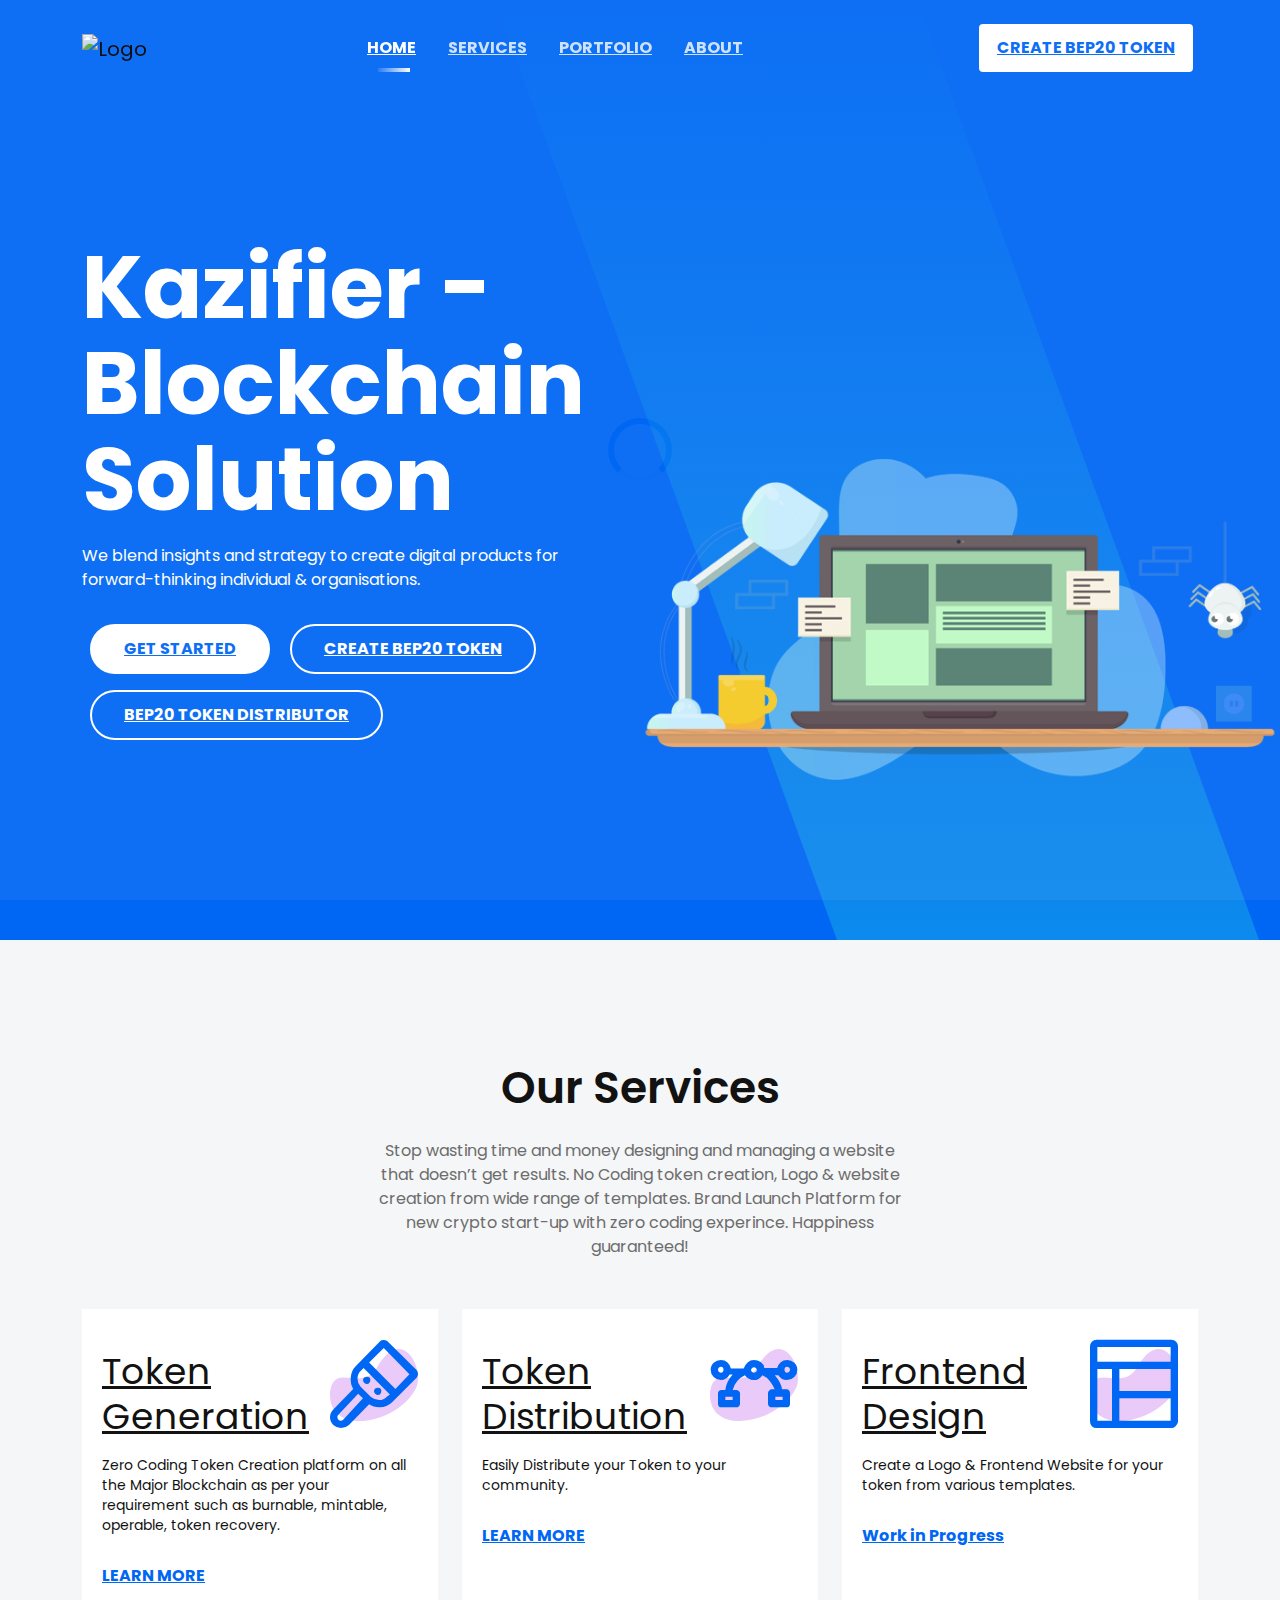
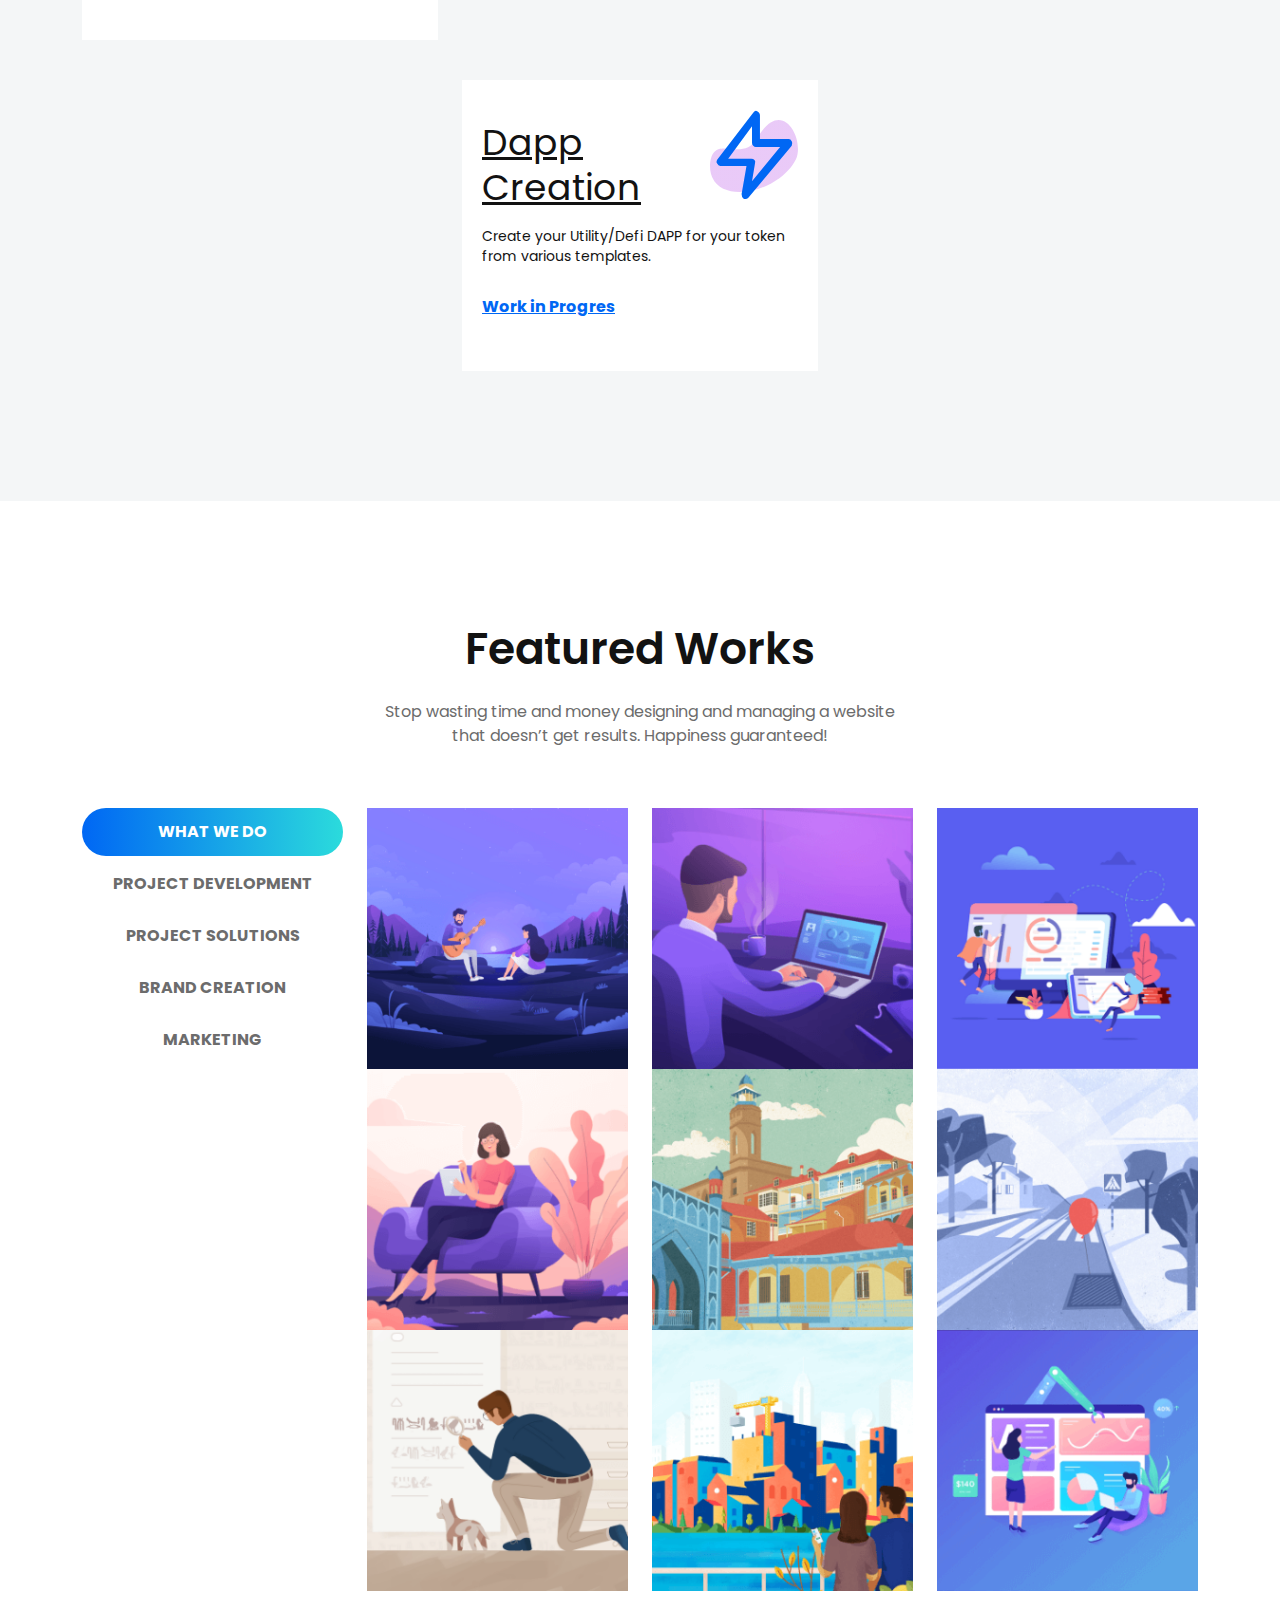
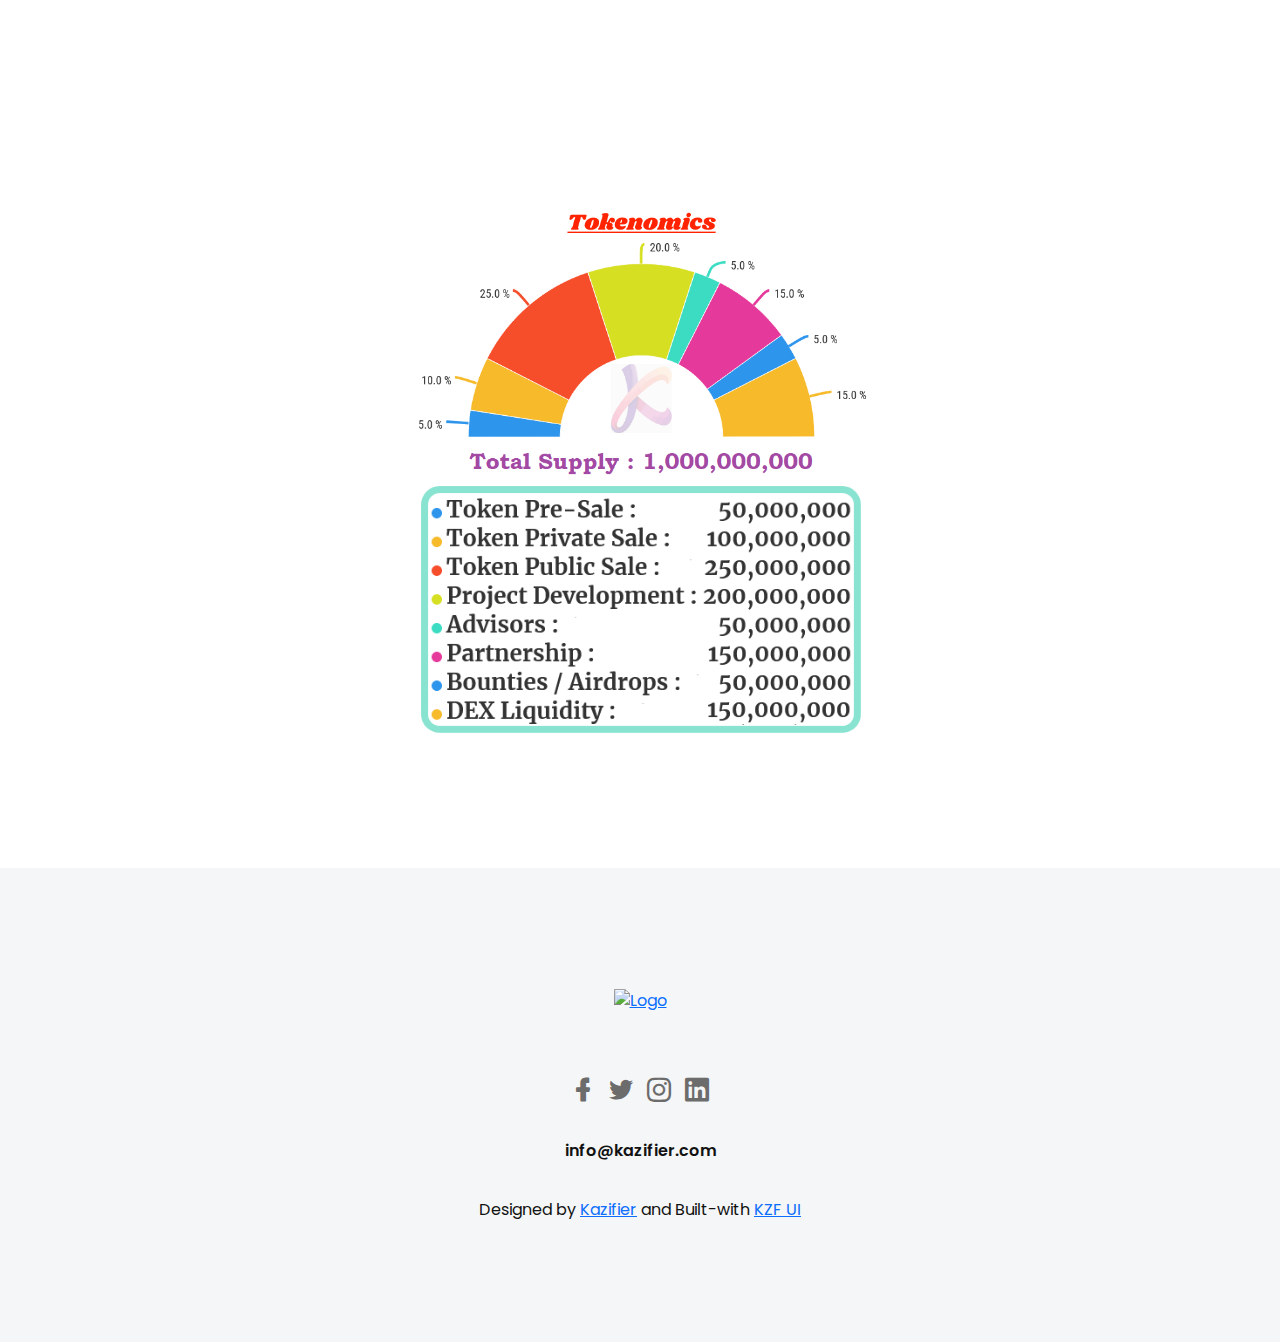
==== commit cd687bd2: "." ====
--- a/index.html
+++ b/index.html
@@ -6,9 +6,9 @@
     
     <!--====== Title ======-->
     <title>Kazifier - Blockchain Solution</title>
-    <link rel="icon" type="image/png" sizes="32x32" href="https://kazifier.sirv.com/UltimateBEP/favicon_package_v0.16/favicon-32x32.png">
+    <link rel="icon" type="image/png" sizes="32x32" href="/assets/images/bep20-token-generator.png">
 	<link rel="apple-touch-icon" sizes="180x180" href="https://kazifier.sirv.com/UltimateBEP/favicon_package_v0.16/apple-touch-icon.png">
-    <link rel="canonical" href="http://KZF.cryptocurrencya.repl.co">
+    <link rel="canonical" href="http://kazifier.com">
     
     <!-- HTML Meta Tags -->
 	<meta name="description" content="Easily create & deploy your Token, distribute among your community, create Logo & Website using wide range of Templates with Zero Coding Experience. Complete Blockchain Solutions under single Package.">
